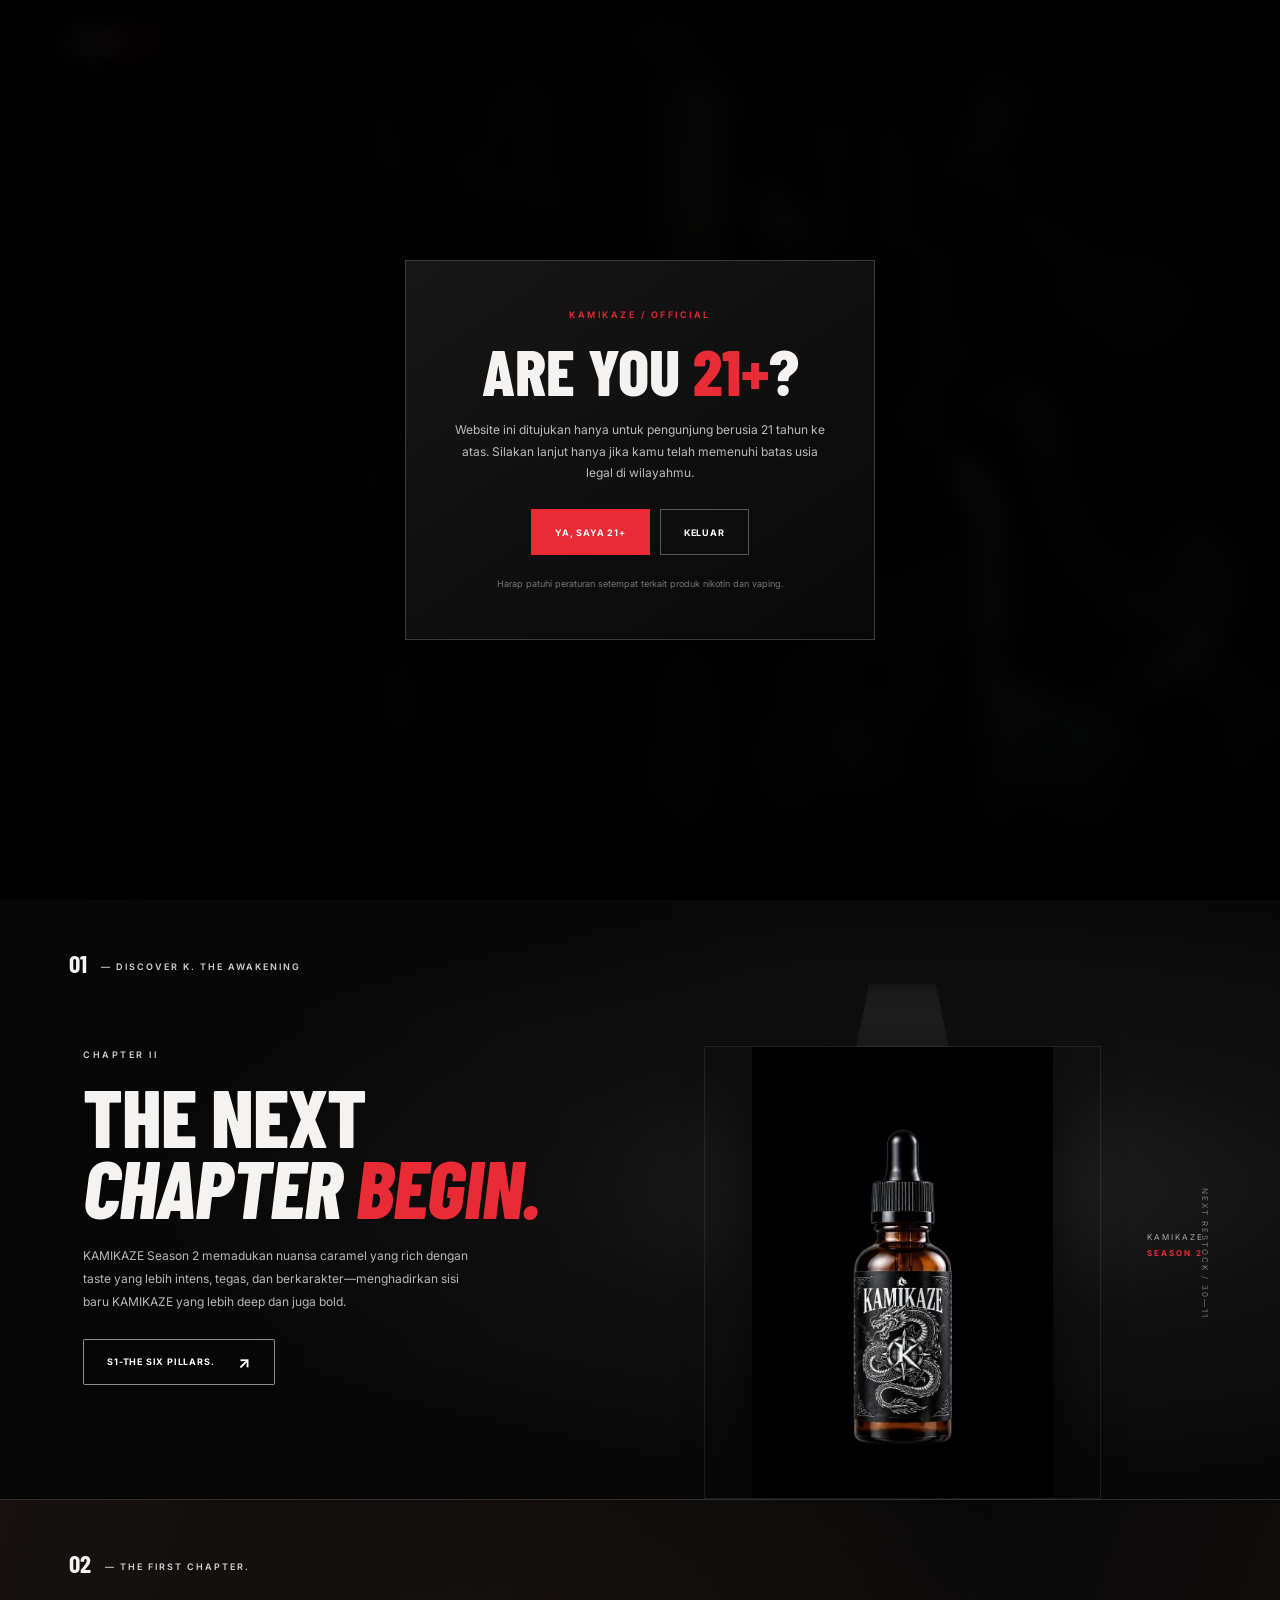
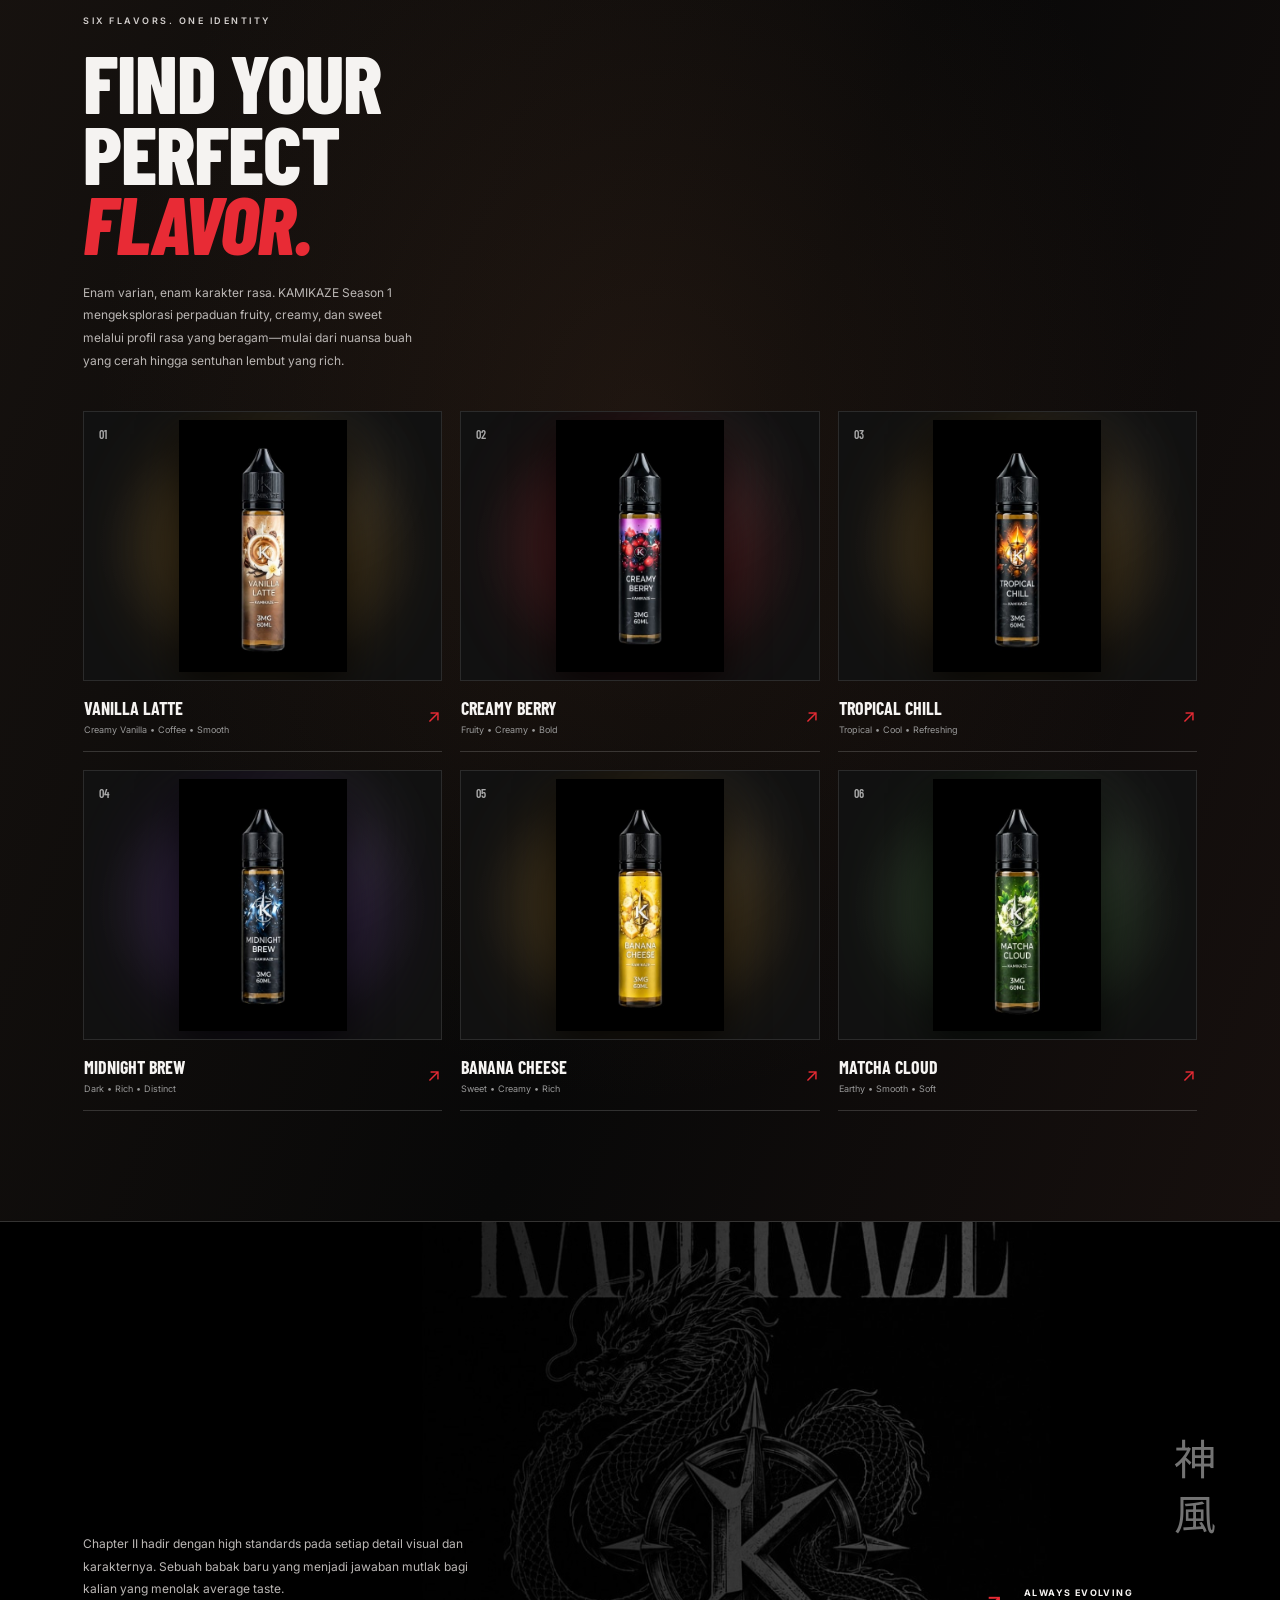
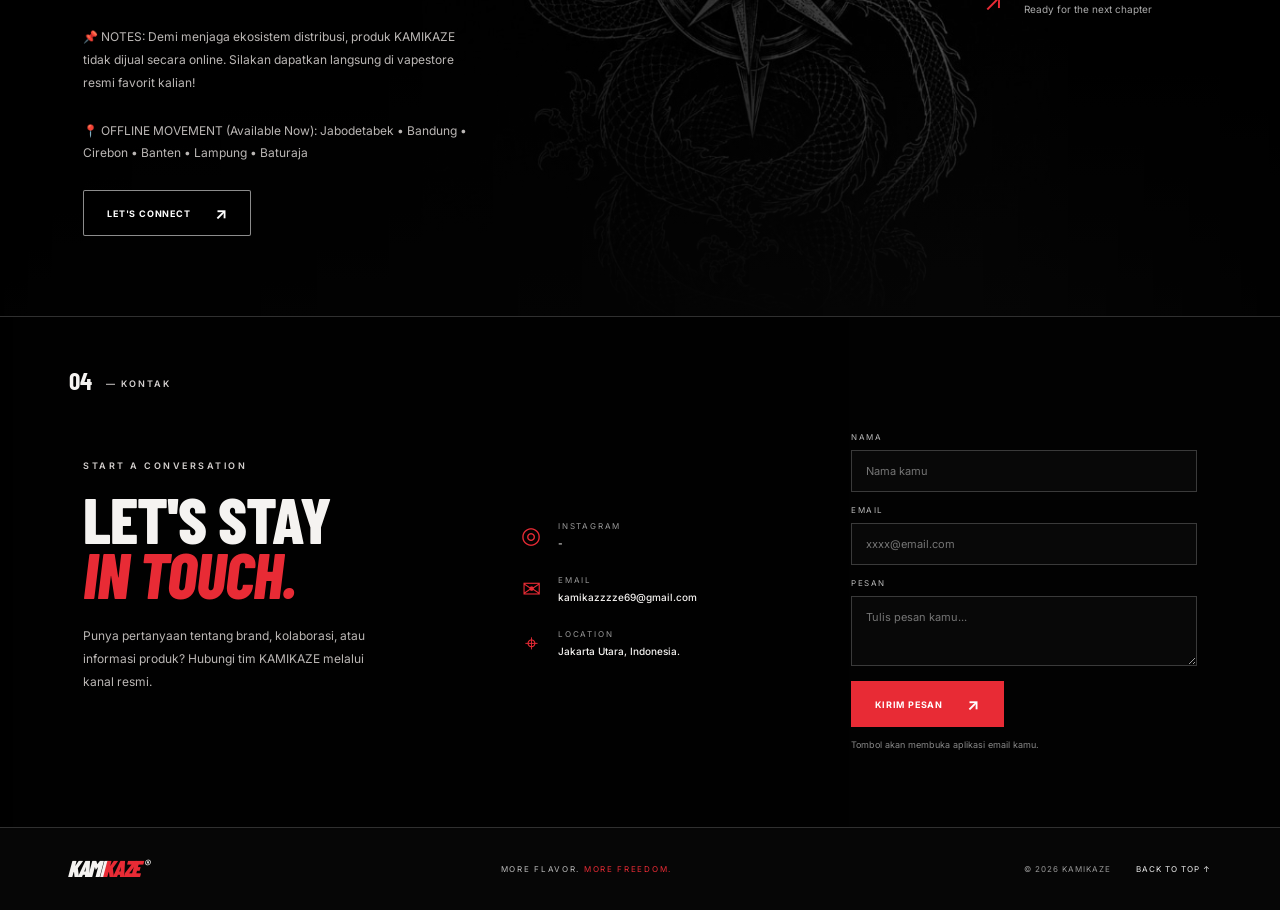
==== index.html @ b9cd924c "Add files via upload" ====
<!DOCTYPE html>
<html lang="id">
<head>
  <meta charset="UTF-8">
  <meta name="viewport" content="width=device-width, initial-scale=1.0">
  <meta name="theme-color" content="#090909">
  <meta name="description" content="KAMIKAZE — More Flavor. More Freedom. Jelajahi identitas, cerita, dan varian rasa Kamikaze.">
  <title>KAMIKAZE — More Flavor. More Freedom.</title>
  <link rel="icon" type="image/png" href="images/favicon.png">
  <link rel="preconnect" href="https://fonts.googleapis.com">
  <link rel="preconnect" href="https://fonts.gstatic.com" crossorigin>
  <link href="https://fonts.googleapis.com/css2?family=Barlow+Condensed:wght@400;500;600;700;800;900&family=Inter:wght@300;400;500;600;700&display=swap" rel="stylesheet">
  <link rel="stylesheet" href="styles.css">
  <script defer src="script.js"></script>
</head>
<body>
  <div class="age-gate" id="ageGate" role="dialog" aria-modal="true" aria-labelledby="ageTitle">
    <div class="age-card">
      <p class="eyebrow">KAMIKAZE / OFFICIAL</p>
      <h2 id="ageTitle">ARE YOU <span>21+</span>?</h2>
      <p>Website ini ditujukan hanya untuk pengunjung berusia 21 tahun ke atas. Silakan lanjut hanya jika kamu telah memenuhi batas usia legal di wilayahmu.</p>
      <div class="age-actions">
        <button class="button button-red" id="confirmAge">YA, SAYA 21+</button>
        <button class="button button-ghost" id="leaveSite">KELUAR</button>
      </div>
      <small>Harap patuhi peraturan setempat terkait produk nikotin dan vaping.</small>
    </div>
  </div>

  <div class="noise" aria-hidden="true"></div>
  <header class="site-header" id="top">
    <a class="wordmark" href="#home" aria-label="Kamikaze home">KAMI<span>KAZE</span><i>®</i></a>
    <button class="menu-toggle" id="menuToggle" aria-label="Buka menu" aria-expanded="false"><span></span><span></span></button>
    <nav class="nav" id="nav">
      <a class="nav-link active" href="#home">Home</a>
      <a class="nav-link" href="#upcoming">Chapter II</a>
      <a class="nav-link" href="#taste">Chapter I</a>
      <a class="nav-link" href="#about">About</a>
      <a class="nav-link" href="#contact">Kontak</a>
    </nav>
    <div class="header-note">LIQUID FOR<br><b>THE BOLD</b></div>
  </header>

  <main>
    <section class="hero section" id="home">
      <div class="hero-image" aria-hidden="true"></div>
      <div class="hero-vignette" aria-hidden="true"></div>
      <div class="hero-content">
        <p class="eyebrow reveal">PREMIUM E-LIQUID <span class="red-dot"></span> KAMIKAZE SEASON 2</p>
        <h1 class="hero-title"><span class="line reveal">TASTE THE</span><span class="line red italic reveal delay-1">REAL FREEDOM.</span></h1>
        <p class="hero-copy reveal delay-2">SWEET NOTES DEEP CHARACTER.<br>Kenali koleksi KAMIKAZE Season 2.</p>
        <a class="button button-outline reveal delay-3" href="#upcoming">EXPLORE THE TASTE <span>↗</span></a>
        <a class="button button-outline reveal delay-3" href="info.html">INFORMATION <span>↗</span></a>
         <a class="button button-outline reveal delay-3" href="arcade.html">ARCADE <span>↗</span></a>
      </div>
      <div class="hero-side reveal"><span>神風</span><small>MORE FLAVOR<br>MORE FREEDOM</small></div>
      <a class="scroll-cue" href="#upcoming"><span></span> SCROLL TO EXPLORE</a>
      <div class="hero-index"><span>01</span> / 05</div>
    </section>

    <section class="upcoming section" id="upcoming">
      <div class="section-bg upcoming-bg" aria-hidden="true"></div>
      <div class="section-number reveal">01 <span>— DISCOVER K. THE AWAKENING</span></div>
      <div class="upcoming-copy">
        <p class="eyebrow reveal">CHAPTER II</p>
        <h2 class="section-title reveal">THE NEXT<br><span class="italic">CHAPTER</span> <span class="red italic">BEGIN.</span></h2>
        <p class="body-copy reveal">KAMIKAZE Season 2 memadukan nuansa caramel yang rich dengan taste yang lebih intens, tegas, dan berkarakter—menghadirkan sisi baru KAMIKAZE yang lebih deep dan juga bold.</p>
        <a class="button button-outline reveal" href="#taste">S1-THE SIX PILLARS. <span>↗</span></a>
      </div>
      <div class="mystery-product reveal" aria-label="Visual teaser produk mendatang">
        <div class="spotlight"></div>
        <img src="images/kamikaze2.jpeg" alt="KAMIKAZE Season 2 — botol dan buku edisi khusus" class="season-two-image">
        <p class="product-caption">KAMIKAZE<br><b>SEASON 2</b></p>
      </div>
      <div class="vertical-note">NEXT RESTOCK / 30—11</div>
    </section>

    <section class="taste section" id="taste">
      <div class="taste-backdrop" aria-hidden="true"></div>
      <div class="section-number reveal">02 <span>— THE FIRST CHAPTER.</span></div>
      <div class="taste-heading">
        <p class="eyebrow reveal">SIX FLAVORS. ONE IDENTITY</p>
        <h2 class="section-title reveal">FIND YOUR<br>PERFECT <span class="red italic">FLAVOR.</span></h2>
        <p class="body-copy reveal">Enam varian, enam karakter rasa. KAMIKAZE Season 1 mengeksplorasi perpaduan fruity, creamy, dan sweet melalui profil rasa yang beragam—mulai dari nuansa buah yang cerah hingga sentuhan lembut yang rich.</p>
      </div>
      <div class="flavor-grid">
        <article class="flavor-card reveal">
          <div class="flavor-art fruit-gold"><img class="flavor-product-image" src="images/vanilla-latte.png" alt="Kamikaze Vanilla Latte 3mg 60ml"><span class="flavor-number">01</span></div>
          <div class="flavor-info"><div><h3>VANILLA LATTE</h3><p>Creamy Vanilla • Coffee • Smooth</p></div><span class="arrow">↗</span></div>
        </article>
        <article class="flavor-card reveal delay-1">
          <div class="flavor-art fruit-red"><img class="flavor-product-image" src="images/creamy-berry.png" alt="Kamikaze Creamy Berry 3mg 60ml"><span class="flavor-number">02</span></div>
          <div class="flavor-info"><div><h3>CREAMY BERRY</h3><p>Fruity • Creamy • Bold</p></div><span class="arrow">↗</span></div>
        </article>
        <article class="flavor-card reveal delay-2">
          <div class="flavor-art fruit-gold"><img class="flavor-product-image" src="images/tropical-chill.png" alt="Kamikaze Tropical Chill 3mg 60ml"><span class="flavor-number">03</span></div>
          <div class="flavor-info"><div><h3>TROPICAL CHILL</h3><p>Tropical • Cool • Refreshing</p></div><span class="arrow">↗</span></div>
        </article>
        <article class="flavor-card reveal">
          <div class="flavor-art fruit-purple"><img class="flavor-product-image" src="images/midnight-brew.png" alt="Kamikaze Midnight Brew 3mg 60ml"><span class="flavor-number">04</span></div>
          <div class="flavor-info"><div><h3>MIDNIGHT BREW</h3><p>Dark • Rich • Distinct</p></div><span class="arrow">↗</span></div>
        </article>
        <article class="flavor-card reveal delay-1">
          <div class="flavor-art fruit-gold"><img class="flavor-product-image" src="images/banana-cheese.png" alt="Kamikaze Banana Cheese 3mg 60ml"><span class="flavor-number">05</span></div>
          <div class="flavor-info"><div><h3>BANANA CHEESE</h3><p>Sweet • Creamy • Rich</p></div><span class="arrow">↗</span></div>
        </article>
        <article class="flavor-card reveal delay-2">
          <div class="flavor-art fruit-green"><img class="flavor-product-image" src="images/matcha-cloud.png" alt="Kamikaze Matcha Cloud 3mg 60ml"><span class="flavor-number">06</span></div>
          <div class="flavor-info"><div><h3>MATCHA CLOUD</h3><p>Earthy • Smooth • Soft</p></div><span class="arrow">↗</span></div>
        </article>
        
      </div>
      <p class="flavor-disclaimer reveal">Koleksi KAMIKAZE Season 1 • 3mg / 60ml</p>
    </section>

    <section class="about section" id="about">
      <div class="about-image" aria-hidden="true"></div>
      <div class="about-shade" aria-hidden="true"></div>
      <div class="section-number reveal">03 <span>— ABOUT KAMIKAZE</span></div>
      <div class="about-content">
        <p class="eyebrow reveal">OUR POINT OF VIEW</p>
        <h2 class="section-title reveal">THE SPIRIT<br>OF <span class="red italic">KAMIKAZE.</span></h2>
        <p class="body-copy reveal"> Chapter II hadir dengan high standards pada setiap detail visual dan karakternya. Sebuah babak baru yang menjadi jawaban mutlak bagi kalian yang menolak average taste.</p>
        <p class="body-copy reveal">📌 NOTES: Demi menjaga ekosistem distribusi, produk KAMIKAZE tidak dijual secara online. Silakan dapatkan langsung di vapestore resmi favorit kalian!</p>
        <p class="body-copy reveal">📍 OFFLINE MOVEMENT (Available Now): Jabodetabek • Bandung • Cirebon • Banten • Lampung • Baturaja</p>
        <a class="button button-outline reveal" href="#contact">LET'S CONNECT <span>↗</span></a>
      </div>
      <div class="values">
        <div class="value reveal"><span class="value-icon">✳</span><div><b>STRONG IDENTITY</b><small>Distinct visual language</small></div></div>
        <div class="value reveal"><span class="value-icon">◈</span><div><b>DETAIL MATTERS</b><small>Built with intention</small></div></div>
        <div class="value reveal"><span class="value-icon">↗</span><div><b>ALWAYS EVOLVING</b><small>Ready for the next chapter</small></div></div>
      </div>
      <span class="about-kanji" aria-hidden="true">神<br>風</span>
    </section>

    <section class="contact section" id="contact">
      <div class="contact-bg" aria-hidden="true"></div>
      <div class="section-number reveal">04 <span>— KONTAK</span></div>
      <div class="contact-intro">
        <p class="eyebrow reveal">START A CONVERSATION</p>
        <h2 class="section-title reveal">LET'S STAY<br><span class="red italic">IN TOUCH.</span></h2>
        <p class="body-copy reveal">Punya pertanyaan tentang brand, kolaborasi, atau informasi produk? Hubungi tim KAMIKAZE melalui kanal resmi.</p>
      </div>
      <div class="contact-details reveal">
        <a href="https://instagram.com/" target="_blank" rel="noreferrer"><span>◎</span><div><small>INSTAGRAM</small><b>-</b></div></a>
        <a href="mailto:kamikazzzze69@gmail.com"><span>✉</span><div><small>EMAIL</small><b>kamikazzzze69@gmail.com</b></div></a>
        <div><span>⌖</span><div><small>LOCATION</small><b>Jakarta Utara, Indonesia.</b></div></div>
      </div>
      <form class="contact-form reveal" id="contactForm">
        <label for="name">NAMA</label><input id="name" name="name" placeholder="Nama kamu" required>
        <label for="email">EMAIL</label><input id="email" name="email" type="email" placeholder="xxxx@email.com" required>
        <label for="message">PESAN</label><textarea id="message" name="message" rows="3" placeholder="Tulis pesan kamu..." required></textarea>
        <button class="button button-red" type="submit">KIRIM PESAN <span>↗</span></button>
        <p class="form-note">Tombol akan membuka aplikasi email kamu.</p>
      </form>
    </section>
  </main>

  <footer class="footer">
    <a class="wordmark" href="#home">KAMI<span>KAZE</span><i>®</i></a>
    <p>MORE FLAVOR. <span>MORE FREEDOM.</span></p>
    <div class="footer-right"><span>© <span id="year"></span> KAMIKAZE</span><a href="#home">BACK TO TOP ↑</a></div>
  </footer>
</body>
</html>
---- styles.css ----
@import url('https://fonts.googleapis.com/css2?family=Noto+Sans+JP:wght@400;700&display=swap');
:root{--bg:#080808;--panel:#111;--white:#f5f3f1;--muted:#a8a5a3;--red:#e82b35;--line:rgba(255,255,255,.16);--display:'Barlow Condensed',Impact,sans-serif;--body:'Inter',Arial,sans-serif}
*{box-sizing:border-box}html{scroll-behavior:smooth;scroll-padding-top:82px}body{margin:0;background:var(--bg);color:var(--white);font-family:var(--body);font-size:14px;overflow-x:hidden}body.locked{overflow:hidden}a{color:inherit;text-decoration:none}button,input,textarea{font:inherit}button,a{-webkit-tap-highlight-color:transparent}::selection{background:var(--red);color:white}.noise{position:fixed;inset:0;pointer-events:none;z-index:8;opacity:.045;background-image:url("data:image/svg+xml,%3Csvg viewBox='0 0 180 180' xmlns='http://www.w3.org/2000/svg'%3E%3Cfilter id='n'%3E%3CfeTurbulence type='fractalNoise' baseFrequency='.95' numOctaves='3' stitchTiles='stitch'/%3E%3C/filter%3E%3Crect width='100%25' height='100%25' filter='url(%23n)' opacity='.6'/%3E%3C/svg%3E")}
.site-header{height:82px;position:fixed;top:0;left:0;right:0;z-index:20;display:flex;align-items:center;justify-content:space-between;padding:0 5.4%;border-bottom:1px solid rgba(255,255,255,.07);background:rgba(5,5,5,.65);backdrop-filter:blur(16px);transition:background .3s}.wordmark{font:900 27px/1 var(--display);letter-spacing:-1.7px;font-style:italic;transform:skew(-8deg);display:inline-block}.wordmark span{color:var(--red)}.wordmark i{font:10px var(--body);vertical-align:top;margin-left:3px}.nav{display:flex;gap:clamp(20px,4vw,55px);align-items:center}.nav-link{font-size:11px;font-weight:600;position:relative;color:#c9c6c5;transition:color .25s}.nav-link:after{content:"";position:absolute;left:0;bottom:-9px;height:1px;width:100%;background:var(--red);transform:scaleX(0);transform-origin:left;transition:transform .3s}.nav-link:hover,.nav-link.active{color:#fff}.nav-link.active:after,.nav-link:hover:after{transform:scaleX(1)}.header-note{font-size:8px;line-height:1.55;letter-spacing:1.5px;color:#a7a3a3;text-align:right}.header-note b{color:#fff;font-weight:500}.menu-toggle{display:none}
.section{position:relative;overflow:hidden;border-bottom:1px solid var(--line)}.hero{min-height:730px;height:100svh;max-height:1000px;display:flex;align-items:center;padding:100px 11.2% 65px}.hero-image,.hero-vignette,.section-bg,.taste-backdrop,.about-image,.about-shade,.contact-bg{position:absolute;inset:0;pointer-events:none}.hero-image{background-image:url('https://images.unsplash.com/photo-1519608487953-e999c86e7455?auto=format&fit=crop&w=2200&q=85');background-size:cover;background-position:center 53%;filter:saturate(.65);transform:scale(1.04);animation:heroDrift 18s ease-in-out infinite alternate}.hero-vignette{background:linear-gradient(90deg,rgba(0,0,0,.94) 0%,rgba(0,0,0,.72) 36%,rgba(0,0,0,.1) 74%,rgba(0,0,0,.7) 100%),linear-gradient(0deg,#080808 0%,transparent 25%,rgba(0,0,0,.25) 100%)}.hero-content{position:relative;z-index:2;max-width:680px;padding-top:20px}.eyebrow{font-size:9px;letter-spacing:2.5px;font-weight:600;color:#d4d0ce;margin:0 0 20px}.red-dot{display:inline-block;width:5px;height:5px;border-radius:50%;background:var(--red);margin:0 8px 1px}.hero-title,.section-title{font-family:var(--display);font-weight:800;line-height:.86;letter-spacing:-1px;margin:0;text-transform:uppercase}.hero-title{font-size:clamp(64px,8.5vw,126px)}.hero-title .line{display:block}.italic{font-style:italic}.red{color:var(--red)}.hero-copy{color:#d0cbca;line-height:1.8;font-size:12px;margin:28px 0 25px;max-width:345px}.button{min-height:46px;display:inline-flex;align-items:center;justify-content:center;gap:24px;padding:0 23px;font-size:9px;letter-spacing:.8px;font-weight:700;border:1px solid transparent;cursor:pointer;transition:background .25s,border .25s,transform .25s;color:#fff}.button:hover{transform:translateY(-3px)}.button span{font-size:16px}.button-outline{border-color:rgba(255,255,255,.55);border-radius:2px;background:rgba(0,0,0,.1)}.button-outline:hover{border-color:var(--red);background:rgba(232,43,53,.12)}.button-red{background:var(--red);color:white}.button-red:hover{background:#ff414a}.button-ghost{border-color:rgba(255,255,255,.3);background:transparent}.hero-side{position:absolute;z-index:2;right:6%;top:33%;display:flex;flex-direction:column;align-items:center;gap:22px;text-align:center}.hero-side span{font-family:'Noto Sans JP',sans-serif;font-size:43px;line-height:1.3;color:rgba(255,255,255,.68);writing-mode:vertical-rl}.hero-side small{font-size:9px;letter-spacing:3px;line-height:2;color:#b9b3b1}.scroll-cue{position:absolute;z-index:2;bottom:34px;left:5.4%;display:flex;align-items:center;gap:12px;font-size:8px;letter-spacing:2px;writing-mode:vertical-rl;color:#b8b3b0}.scroll-cue span{display:block;height:46px;width:1px;background:linear-gradient(var(--red),transparent)}.hero-index{position:absolute;right:5.4%;bottom:35px;font-size:9px;color:#888}.hero-index span{color:#fff;font-weight:700}
.section-number{position:absolute;top:48px;left:5.4%;z-index:3;font-family:var(--display);font-weight:700;font-size:25px}.section-number span{font:600 9px var(--body);letter-spacing:2px;margin-left:9px;color:#d5d1d0;vertical-align:middle}
.upcoming{min-height:600px;display:flex;align-items:center;padding:110px 6.5% 75px}.upcoming-bg{background:radial-gradient(ellipse at 73% 48%,#222 0%,#111 30%,#080808 68%);}.upcoming:after{content:"";position:absolute;inset:0;background:linear-gradient(90deg,rgba(0,0,0,.25),transparent 70%);pointer-events:none}.upcoming-copy{position:relative;z-index:2;max-width:480px;margin-left:0}.section-title{font-size:clamp(48px,6.5vw,82px)}.body-copy{color:#bbb7b5;font-size:12px;line-height:1.9;max-width:390px;margin:24px 0 25px}.mystery-product{position:absolute;right:14%;bottom:0;height:86%;width:31%;display:flex;align-items:flex-end;justify-content:center;z-index:1}.spotlight{position:absolute;bottom:0;width:70%;height:100%;background:linear-gradient(180deg,rgba(255,255,255,.19),transparent 70%);clip-path:polygon(38% 0,62% 0,100% 100%,0 100%);filter:blur(10px)}.bottle{position:relative;background:linear-gradient(90deg,#050505,#202020 22%,#0b0b0b 48%,#292929 68%,#050505);border:1px solid #303030;box-shadow:20px 20px 45px #000;}.bottle-mystery{height:67%;width:34%;min-width:120px;border-radius:22px 22px 18px 18px;z-index:2;transform:rotate(2deg);animation:bottleFloat 5s ease-in-out infinite}.cap{position:absolute;left:15%;right:15%;height:19%;top:-15%;border-radius:9px 9px 3px 3px;background:repeating-linear-gradient(90deg,#050505 0 4px,#242424 5px 7px);border:1px solid #333}.bottle-label{position:absolute;inset:27% 7% 10%;border-top:1px solid #3b3b3b;border-bottom:1px solid #333;display:flex;flex-direction:column;align-items:center;justify-content:center;gap:22px;text-align:center}.bottle-label span{font:italic 800 18px var(--display);color:#bdb9b8}.bottle-label b{font:700 68px var(--display);color:#343434}.bottle-label small{font-size:7px;letter-spacing:2px;color:#aaa}.product-caption{position:absolute;right:-26%;top:46%;font-size:8px;letter-spacing:2px;line-height:2;color:#aaa}.product-caption b{color:var(--red)}.vertical-note{position:absolute;right:5.5%;top:48%;writing-mode:vertical-rl;color:#797575;font-size:8px;letter-spacing:2px}
.taste{padding:115px 6.5% 70px;min-height:710px;background:#0d0c0b}.taste-backdrop{background:radial-gradient(ellipse at 50% 40%,rgba(98,61,39,.24),transparent 60%),linear-gradient(110deg,#17120f,#080808 55%,#17100e)}.taste-heading{position:relative;z-index:2;max-width:460px}.taste-heading .body-copy{max-width:340px}.flavor-grid{position:relative;z-index:2;display:grid;grid-template-columns:repeat(3,minmax(0,1fr));gap:18px;margin-top:38px}.flavor-card{min-width:0}.flavor-art{height:270px;position:relative;display:flex;align-items:center;justify-content:center;overflow:hidden;border:1px solid rgba(255,255,255,.11);background:radial-gradient(ellipse at 50% 50%,rgba(255,255,255,.09),transparent 60%),#111}.flavor-art:before,.flavor-art:after{content:"";position:absolute;border-radius:50%;width:230px;height:230px;filter:blur(38px);opacity:.4}.fruit-red:before{background:#8e131b}.fruit-purple:before{background:#512a82}.fruit-gold:before{background:#8d6215}.flavor-art:after{width:150px;height:150px;background:#fff;opacity:.04;filter:blur(25px);transform:translate(60px,-70px)}.mini-bottle{position:relative;z-index:1;width:70px;height:175px;border-radius:12px 12px 10px 10px;background:linear-gradient(90deg,#030303,#292929 30%,#0a0a0a 65%,#242424 80%,#050505);border:1px solid #333;box-shadow:14px 22px 32px #000;transform:rotate(-4deg);transition:transform .5s cubic-bezier(.2,.8,.2,1)}.flavor-card:hover .mini-bottle{transform:translateY(-10px) rotate(2deg)}.mini-bottle .cap{top:-13%;height:14%;left:18%;right:18%}.mini-label{position:absolute;inset:28% 5% 8%;border-top:1px solid #333;display:flex;align-items:center;justify-content:center;flex-direction:column;gap:18px;text-align:center}.mini-label b{font:italic 800 19px/.8 var(--display)}.mini-label span{font-size:5px;letter-spacing:1px;color:#aaa}.flavor-number{position:absolute;left:15px;top:15px;font:600 12px var(--display);color:#aaa}.flavor-info{display:flex;justify-content:space-between;align-items:center;padding:16px 1px;border-bottom:1px solid var(--line)}.flavor-info h3{font:700 18px var(--display);margin:0 0 5px}.flavor-info p{font-size:9px;color:#999;margin:0}.arrow{font-size:18px;color:var(--red);transition:transform .25s}.flavor-card:hover .arrow{transform:translate(3px,-3px)}.flavor-disclaimer{position:relative;z-index:2;color:#777;font-size:9px;margin-top:20px}
.about{min-height:650px;padding:115px 6.5% 80px;display:flex;align-items:center}.about-image{background-image:url('https://images.unsplash.com/photo-1519681393784-d120267933ba?auto=format&fit=crop&w=2200&q=85');background-size:cover;background-position:center 55%;filter:grayscale(1) brightness(.48)}.about-shade{background:linear-gradient(90deg,rgba(0,0,0,.94),rgba(0,0,0,.68) 42%,rgba(0,0,0,.32) 75%,rgba(0,0,0,.85)),linear-gradient(0deg,#080808,transparent 40%)}.about-content{position:relative;z-index:2;max-width:450px}.about-content .body-copy{max-width:390px}.values{position:absolute;z-index:2;right:10%;top:36%;display:flex;flex-direction:column;gap:27px}.value{display:flex;align-items:center;gap:15px}.value-icon{font-size:25px;color:var(--red);width:32px;text-align:center}.value b,.value small{display:block}.value b{font-size:9px;letter-spacing:1.4px}.value small{font-size:10px;color:#aaa;margin-top:5px}.about-kanji{position:absolute;right:5%;top:30%;font:42px/1.3 'Noto Sans JP',sans-serif;color:rgba(255,255,255,.45)}
.contact{padding:110px 6.5% 75px;min-height:480px;display:grid;grid-template-columns:1.1fr .8fr 1fr;gap:5%;align-items:center}.contact-bg{background:linear-gradient(90deg,rgba(0,0,0,.94),rgba(0,0,0,.75)),url('https://images.unsplash.com/photo-1519608487953-e999c86e7455?auto=format&fit=crop&w=1800&q=80') center 65%/cover;filter:saturate(.6)}.contact-intro,.contact-details,.contact-form{position:relative;z-index:2}.contact-intro .section-title{font-size:clamp(43px,5vw,66px)}.contact-intro .body-copy{max-width:300px}.contact-details{display:flex;flex-direction:column;gap:26px}.contact-details>a,.contact-details>div{display:flex;align-items:center;gap:15px}.contact-details>a>span,.contact-details>div>span{font-size:23px;color:var(--red);width:24px;text-align:center}.contact-details small,.contact-details b{display:block}.contact-details small{font-size:8px;letter-spacing:1.8px;color:#999;margin-bottom:6px}.contact-details b{font-size:10px;font-weight:500}.contact-form{display:flex;flex-direction:column;gap:8px}.contact-form label{font-size:8px;letter-spacing:1.5px;color:#bbb;margin-top:5px}.contact-form input,.contact-form textarea{width:100%;border:1px solid #3a3a3a;background:rgba(10,10,10,.72);color:white;padding:13px 14px;outline:none;font-size:11px;resize:vertical;border-radius:0;transition:border .2s}.contact-form input:focus,.contact-form textarea:focus{border-color:var(--red)}.contact-form .button{align-self:flex-start;margin-top:7px}.form-note{font-size:9px;line-height:1.5;color:#888;margin:3px 0 0}
.footer{min-height:82px;padding:20px 5.4%;display:flex;align-items:center;justify-content:space-between;gap:20px;background:#060606}.footer .wordmark{font-size:23px}.footer>p{font-size:8px;letter-spacing:1.7px;color:#bbb}.footer>p span{color:var(--red)}.footer-right{display:flex;align-items:center;gap:25px;font-size:8px;letter-spacing:1px;color:#999}.footer-right a{color:#eee;transition:color .2s}.footer-right a:hover{color:var(--red)}
.reveal{opacity:0;transform:translateY(26px);transition:opacity .85s cubic-bezier(.2,.7,.2,1),transform .85s cubic-bezier(.2,.7,.2,1)}.reveal.is-visible{opacity:1;transform:translateY(0)}.delay-1{transition-delay:.12s}.delay-2{transition-delay:.22s}.delay-3{transition-delay:.32s}
.age-gate{position:fixed;inset:0;z-index:100;display:grid;place-items:center;background:rgba(0,0,0,.92);backdrop-filter:blur(14px);padding:20px}.age-gate.hidden{display:none}.age-card{width:min(100%,470px);border:1px solid #3a3a3a;background:linear-gradient(145deg,#171717,#080808);padding:clamp(25px,5vw,48px);text-align:center;box-shadow:0 30px 100px #000}.age-card .eyebrow{color:var(--red)}.age-card h2{font:800 clamp(42px,8vw,65px)/.95 var(--display);margin:0 0 18px}.age-card h2 span{color:var(--red)}.age-card p:not(.eyebrow){font-size:12px;line-height:1.8;color:#bbb}.age-actions{display:flex;gap:10px;justify-content:center;margin:25px 0 18px;flex-wrap:wrap}.age-card small{font-size:9px;line-height:1.6;color:#777}
@keyframes heroDrift{from{transform:scale(1.04) translateX(0)}to{transform:scale(1.1) translateX(-1.5%)}}@keyframes bottleFloat{0%,100%{transform:rotate(2deg) translateY(0)}50%{transform:rotate(-1deg) translateY(-12px)}}
@media(min-width:1400px){.hero{padding-left:14%;}.hero-content{max-width:760px}.upcoming,.taste,.about,.contact{padding-left:10%;padding-right:10%}}
@media(max-width:900px){.header-note{display:none}.site-header{padding:0 5%}.hero{padding-left:8%;padding-right:8%}.hero-side{right:4%}.upcoming{padding-left:7%;padding-right:7%}.mystery-product{right:12%;width:33%}.product-caption{right:-33%}.taste,.about,.contact{padding-left:7%;padding-right:7%}.values{right:7%;top:39%}.about-kanji{right:3%}.contact{grid-template-columns:1fr 1fr;gap:32px}.contact-form{grid-column:1/-1;max-width:560px;width:100%;display:grid;grid-template-columns:1fr 1fr;gap:9px 14px}.contact-form label{margin-top:3px}.contact-form label:nth-of-type(3),.contact-form textarea,.contact-form .button,.form-note{grid-column:1/-1}.contact-form textarea{min-height:80px}}
@media(max-width:620px){html{scroll-padding-top:68px}.site-header{height:68px}.wordmark{font-size:24px}.menu-toggle{display:flex;flex-direction:column;gap:6px;position:absolute;right:5%;top:24px;background:transparent;border:0;padding:4px;z-index:3}.menu-toggle span{height:1px;width:24px;background:#fff;transition:transform .25s}.menu-toggle[aria-expanded="true"] span:first-child{transform:translateY(3.5px) rotate(45deg)}.menu-toggle[aria-expanded="true"] span:last-child{transform:translateY(-3.5px) rotate(-45deg)}.nav{position:absolute;left:0;right:0;top:68px;background:rgba(5,5,5,.97);border-bottom:1px solid var(--line);padding:22px 7% 28px;display:flex;flex-direction:column;align-items:flex-start;gap:24px;transform:translateY(-12px);opacity:0;pointer-events:none;transition:.25s}.nav.open{transform:translateY(0);opacity:1;pointer-events:auto}.nav-link{font-size:13px}.hero{min-height:720px;height:100svh;padding:100px 7% 80px;align-items:center}.hero-image{background-position:60% center}.hero-vignette{background:linear-gradient(90deg,rgba(0,0,0,.9),rgba(0,0,0,.57) 65%,rgba(0,0,0,.45)),linear-gradient(0deg,#080808,transparent 35%)}.hero-title{font-size:clamp(60px,14vw,91px);letter-spacing:-.5px}.hero-copy{font-size:11px;max-width:300px}.hero-side{right:5%;top:22%;opacity:.7}.hero-side span{font-size:28px}.hero-side small{font-size:7px;letter-spacing:2px}.scroll-cue{left:5%;bottom:25px;font-size:7px}.hero-index{right:5%;bottom:25px}.section-number{top:28px;left:6%;font-size:22px}.section-number span{font-size:8px;letter-spacing:1.3px}.upcoming{min-height:720px;align-items:flex-start;padding:105px 7% 55px}.upcoming-copy{max-width:100%;margin-top:10px}.section-title{font-size:clamp(48px,12vw,70px)}.upcoming .body-copy{max-width:330px}.mystery-product{height:42%;width:48%;right:18%;bottom:0}.bottle-mystery{height:69%;width:42%;min-width:95px}.bottle-label span{font-size:15px}.bottle-label b{font-size:50px}.product-caption{right:-45%;top:48%;font-size:7px}.vertical-note{right:4%;top:auto;bottom:100px;font-size:7px}.taste{padding:100px 6% 50px}.taste-heading{max-width:100%}.taste-heading .body-copy{max-width:340px}.flavor-grid{grid-template-columns:1fr;gap:22px;margin-top:28px}.flavor-art{height:240px}.mini-bottle{height:158px;width:64px}.flavor-info{padding:12px 1px}.flavor-info h3{font-size:17px}.about{min-height:800px;padding:105px 7% 55px;align-items:flex-start}.about-image{background-position:55% center}.about-content{max-width:100%;margin-top:10px}.about-content .body-copy{max-width:100%}.values{left:7%;right:auto;top:auto;bottom:65px;gap:19px}.about-kanji{top:auto;bottom:170px;right:7%;font-size:34px}.contact{padding:100px 7% 50px;grid-template-columns:1fr;gap:30px}.contact-intro .section-title{font-size:58px}.contact-intro .body-copy{max-width:340px}.contact-details{gap:20px}.contact-form{grid-column:auto;display:flex;max-width:none}.contact-form label{margin-top:5px}.contact-form textarea{min-height:90px}.footer{padding:22px 6%;flex-wrap:wrap;gap:18px}.footer>p{order:3;width:100%;margin:0}.footer-right{margin-left:auto;gap:13px;font-size:7px}.footer .wordmark{font-size:21px}}
@media(prefers-reduced-motion:reduce){*,*::before,*::after{scroll-behavior:auto!important;animation-duration:.01ms!important;animation-iteration-count:1!important;transition-duration:.01ms!important}.reveal{opacity:1;transform:none}}

/* KAMIKAZE Season 2: authentic product imagery */
.hero-image{background-image:linear-gradient(90deg,rgba(0,0,0,.22),rgba(0,0,0,.08)),url('images/kamikaze-season-2.jpg');background-position:center 48%;}
.about-image{background-image:url('images/kamikaze-season-2.jpg');background-position:center 48%;}
.season-two-image{position:relative;z-index:2;width:100%;height:88%;object-fit:contain;filter:drop-shadow(0 24px 30px rgba(0,0,0,.7));animation:bottleFloat 5s ease-in-out infinite;border:1px solid rgba(255,255,255,.08);}
.mystery-product .spotlight{opacity:.35;}
.flavor-art{background-image:radial-gradient(ellipse at 50% 50%,rgba(255,255,255,.08),transparent 66%);}
.flavor-product-image{position:relative;z-index:1;height:94%;width:90%;object-fit:contain;filter:drop-shadow(0 14px 20px rgba(0,0,0,.75));transition:transform .45s cubic-bezier(.2,.8,.2,1);}
.flavor-card:hover .flavor-product-image{transform:translateY(-7px) scale(1.025);}
.fruit-green:before{background:#3c6a36;}
@media(max-width:620px){.season-two-image{height:84%;width:100%;object-fit:contain}.flavor-product-image{height:94%;width:88%;}}

/* KAMIKAZE Season 2: authentic product imagery */
.hero-image{background-image:linear-gradient(90deg,rgba(0,0,0,.22),rgba(0,0,0,.08)),url('images/kamikaze-season-2.jpg');background-position:center 48%;}
.about-image{background-image:url('images/kamikaze-season-2.jpg');background-position:center 48%;}
.season-two-image{position:relative;z-index:2;width:100%;height:88%;object-fit:contain;filter:drop-shadow(0 24px 30px rgba(0,0,0,.7));animation:bottleFloat 5s ease-in-out infinite;border:1px solid rgba(255,255,255,.08);}
.mystery-product .spotlight{opacity:.35;}
.flavor-art{background-image:radial-gradient(ellipse at 50% 50%,rgba(255,255,255,.08),transparent 66%);}
.flavor-product-image{position:relative;z-index:1;height:94%;width:90%;object-fit:contain;filter:drop-shadow(0 14px 20px rgba(0,0,0,.75));transition:transform .45s cubic-bezier(.2,.8,.2,1);}
.flavor-card:hover .flavor-product-image{transform:translateY(-7px) scale(1.025);}
.fruit-green:before{background:#3c6a36;}
@media(max-width:620px){.season-two-image{height:84%;width:100%;object-fit:contain}.flavor-product-image{height:94%;width:88%;}}

/* KAMIKAZE Season 2: authentic product imagery */
.hero-image{background-image:linear-gradient(90deg,rgba(0,0,0,.22),rgba(0,0,0,.08)),url('images/kamikaze-season-2.jpg');background-position:center 48%;}
.about-image{background-image:url('images/kamikaze.jpg');background-position:center 48%;}
.season-two-image{position:relative;z-index:2;width:100%;height:88%;object-fit:contain;filter:drop-shadow(0 24px 30px rgba(0,0,0,.7));animation:bottleFloat 5s ease-in-out infinite;border:1px solid rgba(255,255,255,.08);}
.mystery-product .spotlight{opacity:.35;}
.flavor-art{background-image:radial-gradient(ellipse at 50% 50%,rgba(255,255,255,.08),transparent 66%);}
.flavor-product-image{position:relative;z-index:1;height:94%;width:90%;object-fit:contain;filter:drop-shadow(0 14px 20px rgba(0,0,0,.75));transition:transform .45s cubic-bezier(.2,.8,.2,1);}
.flavor-card:hover .flavor-product-image{transform:translateY(-7px) scale(1.025);}
.fruit-green:before{background:#3c6a36;}
@media(max-width:620px){.season-two-image{height:84%;width:100%;object-fit:contain}.flavor-product-image{height:94%;width:88%;}}
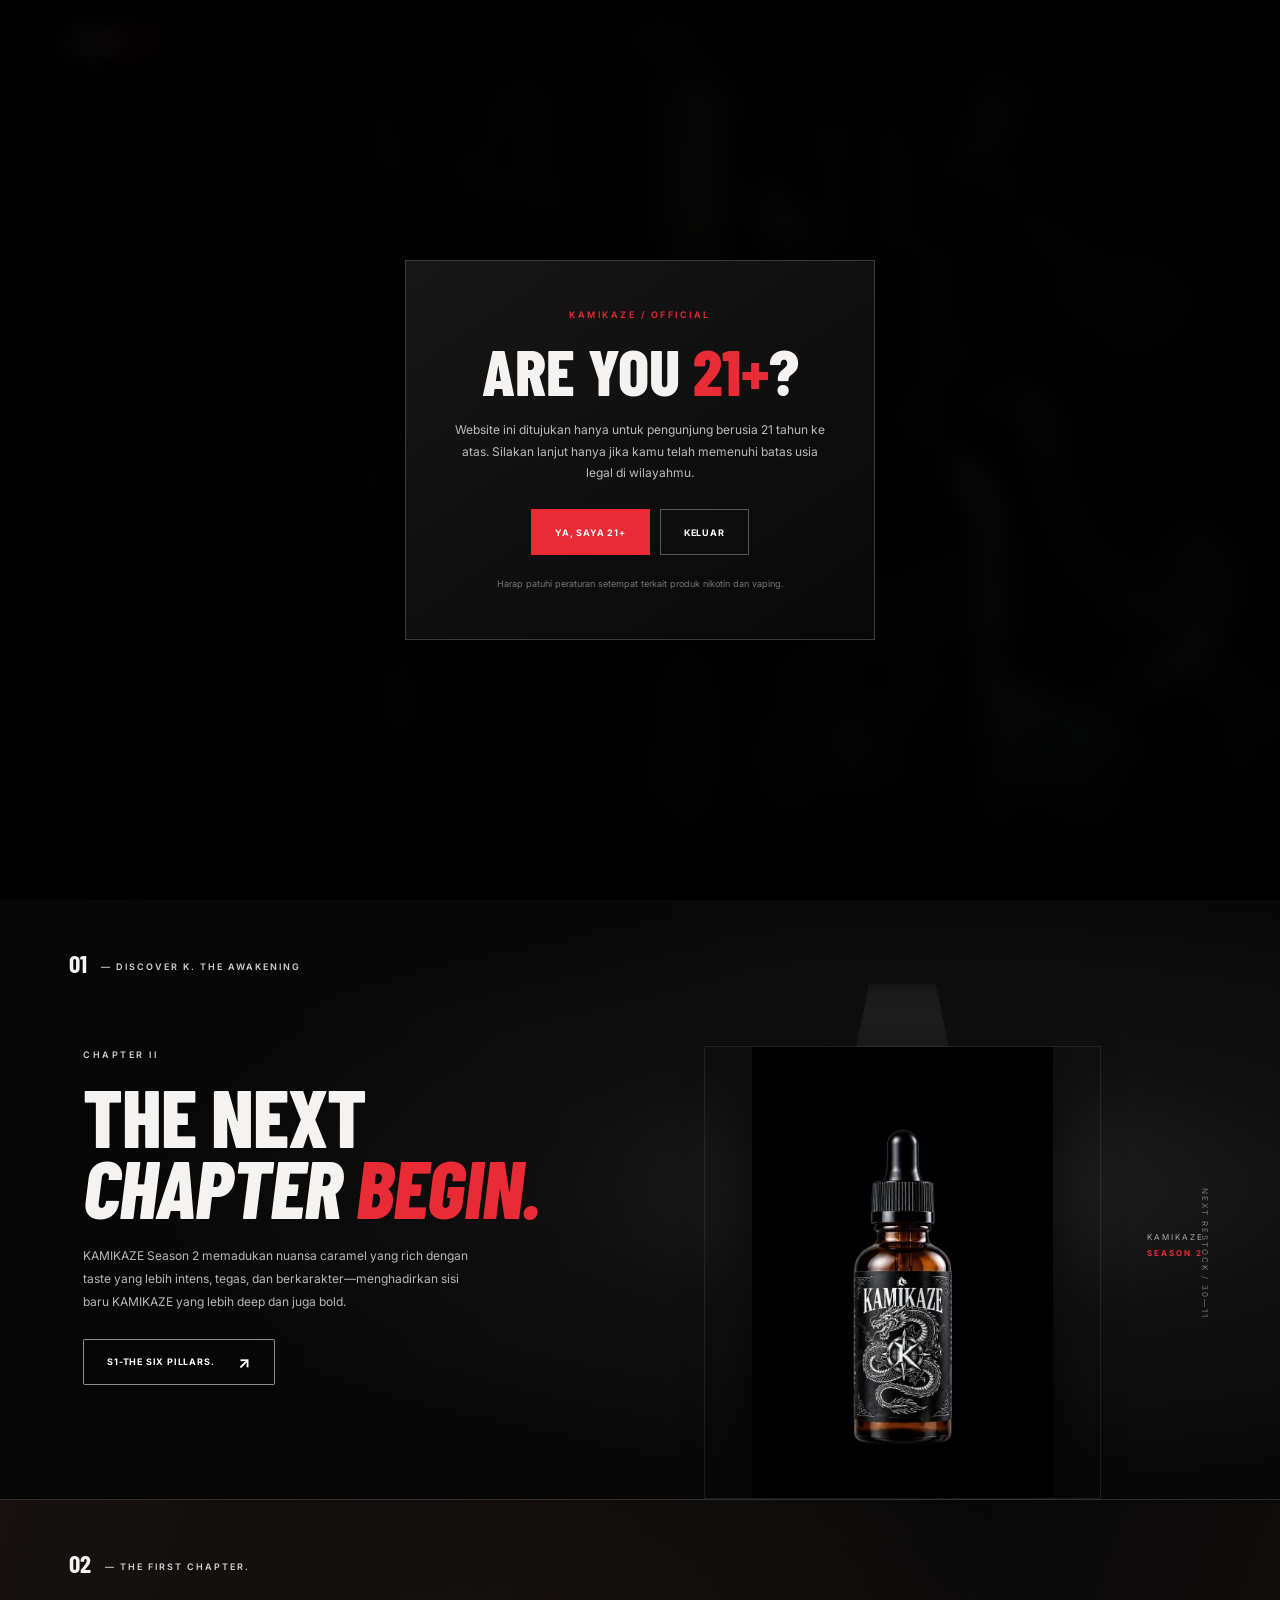
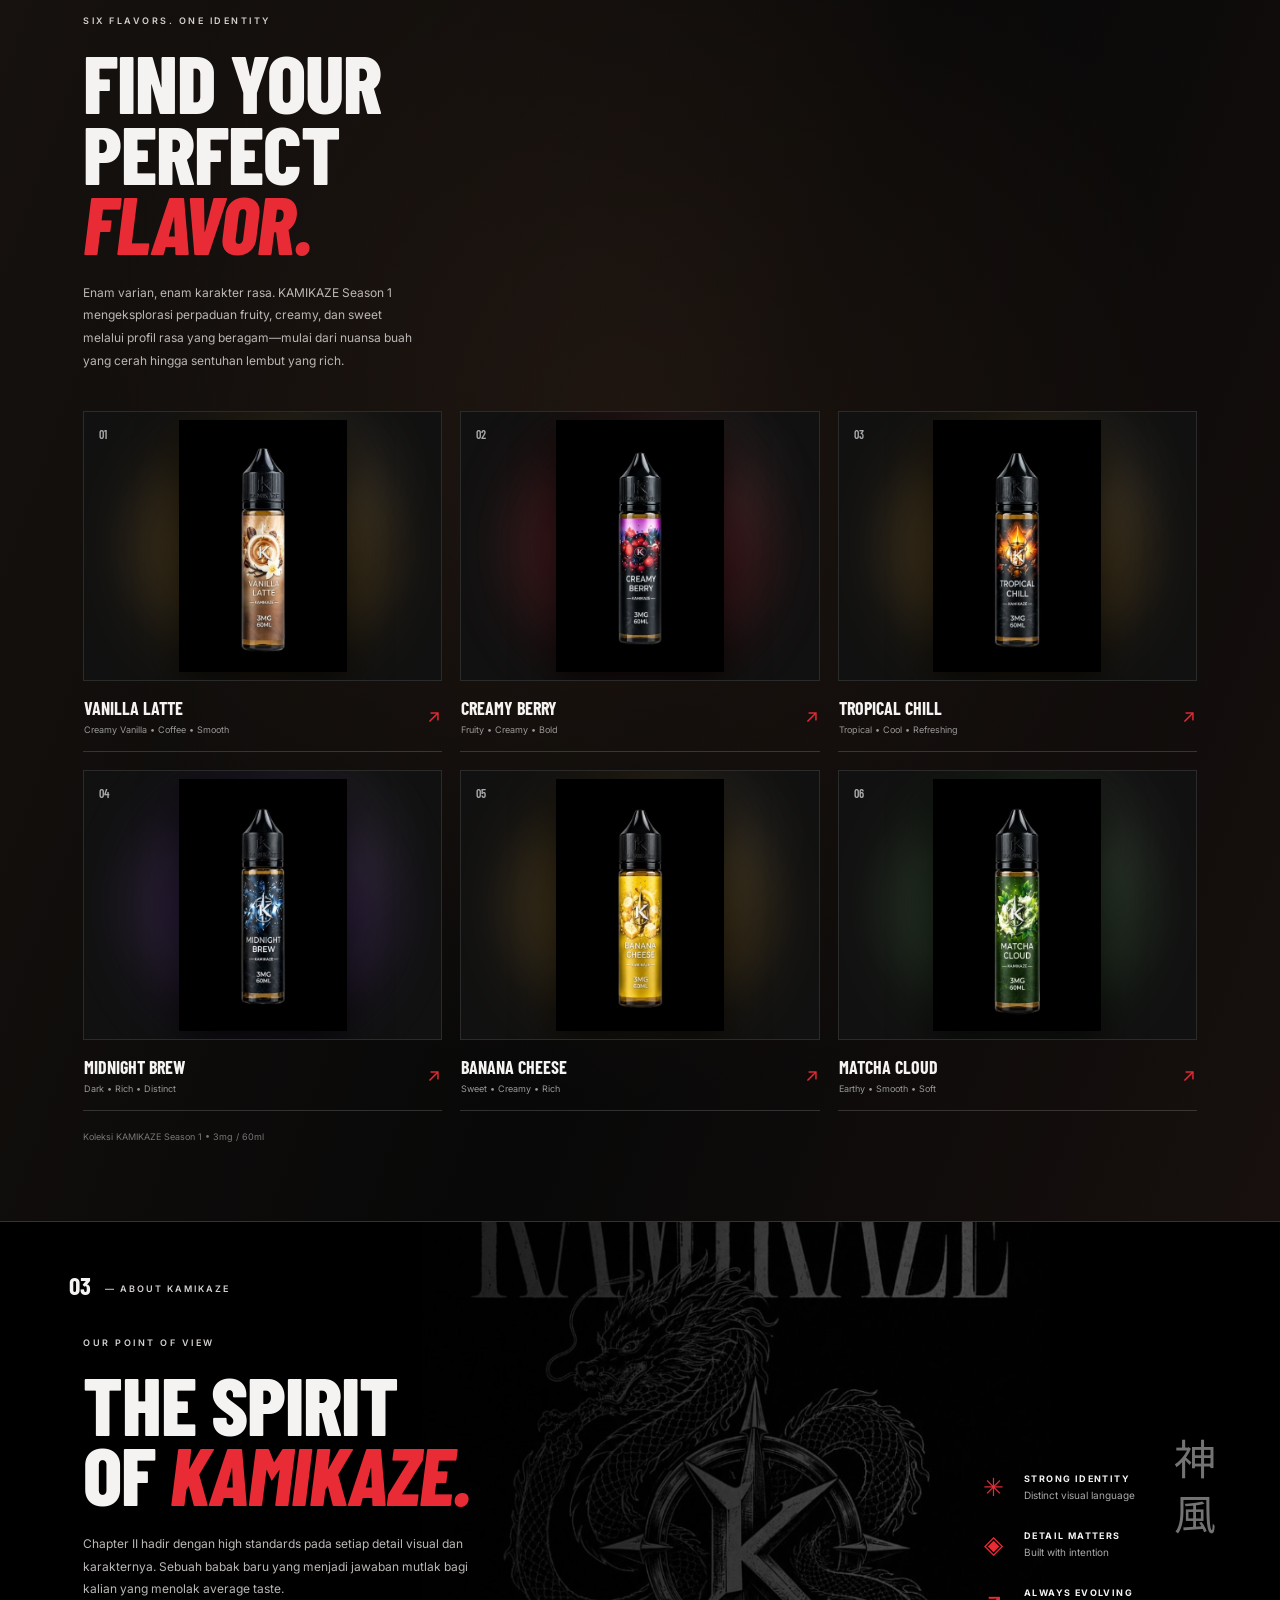
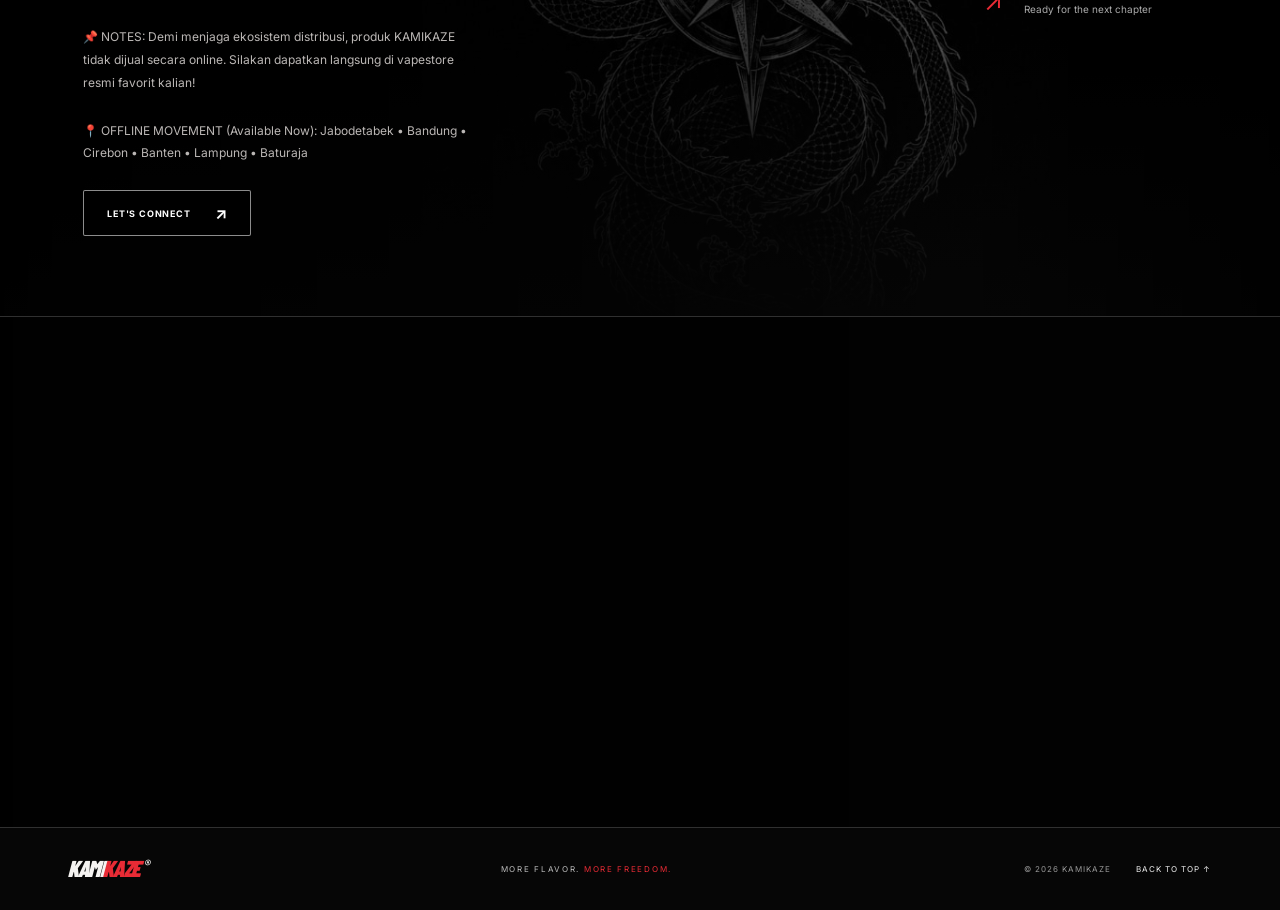
==== commit f9cd009e: "Update index.html" ====
--- a/index.html
+++ b/index.html
@@ -144,7 +144,7 @@
       <div class="contact-details reveal">
         <a href="https://instagram.com/" target="_blank" rel="noreferrer"><span>◎</span><div><small>INSTAGRAM</small><b>-</b></div></a>
         <a href="mailto:kamikazzzze69@gmail.com"><span>✉</span><div><small>EMAIL</small><b>kamikazzzze69@gmail.com</b></div></a>
-        <div><span>⌖</span><div><small>LOCATION</small><b>Jakarta Utara, Indonesia.</b></div></div>
+        <div><span>⌖</span><div><small>LOCATION</small><b>Jakarta, Indonesia.</b></div></div>
       </div>
       <form class="contact-form reveal" id="contactForm">
         <label for="name">NAMA</label><input id="name" name="name" placeholder="Nama kamu" required>
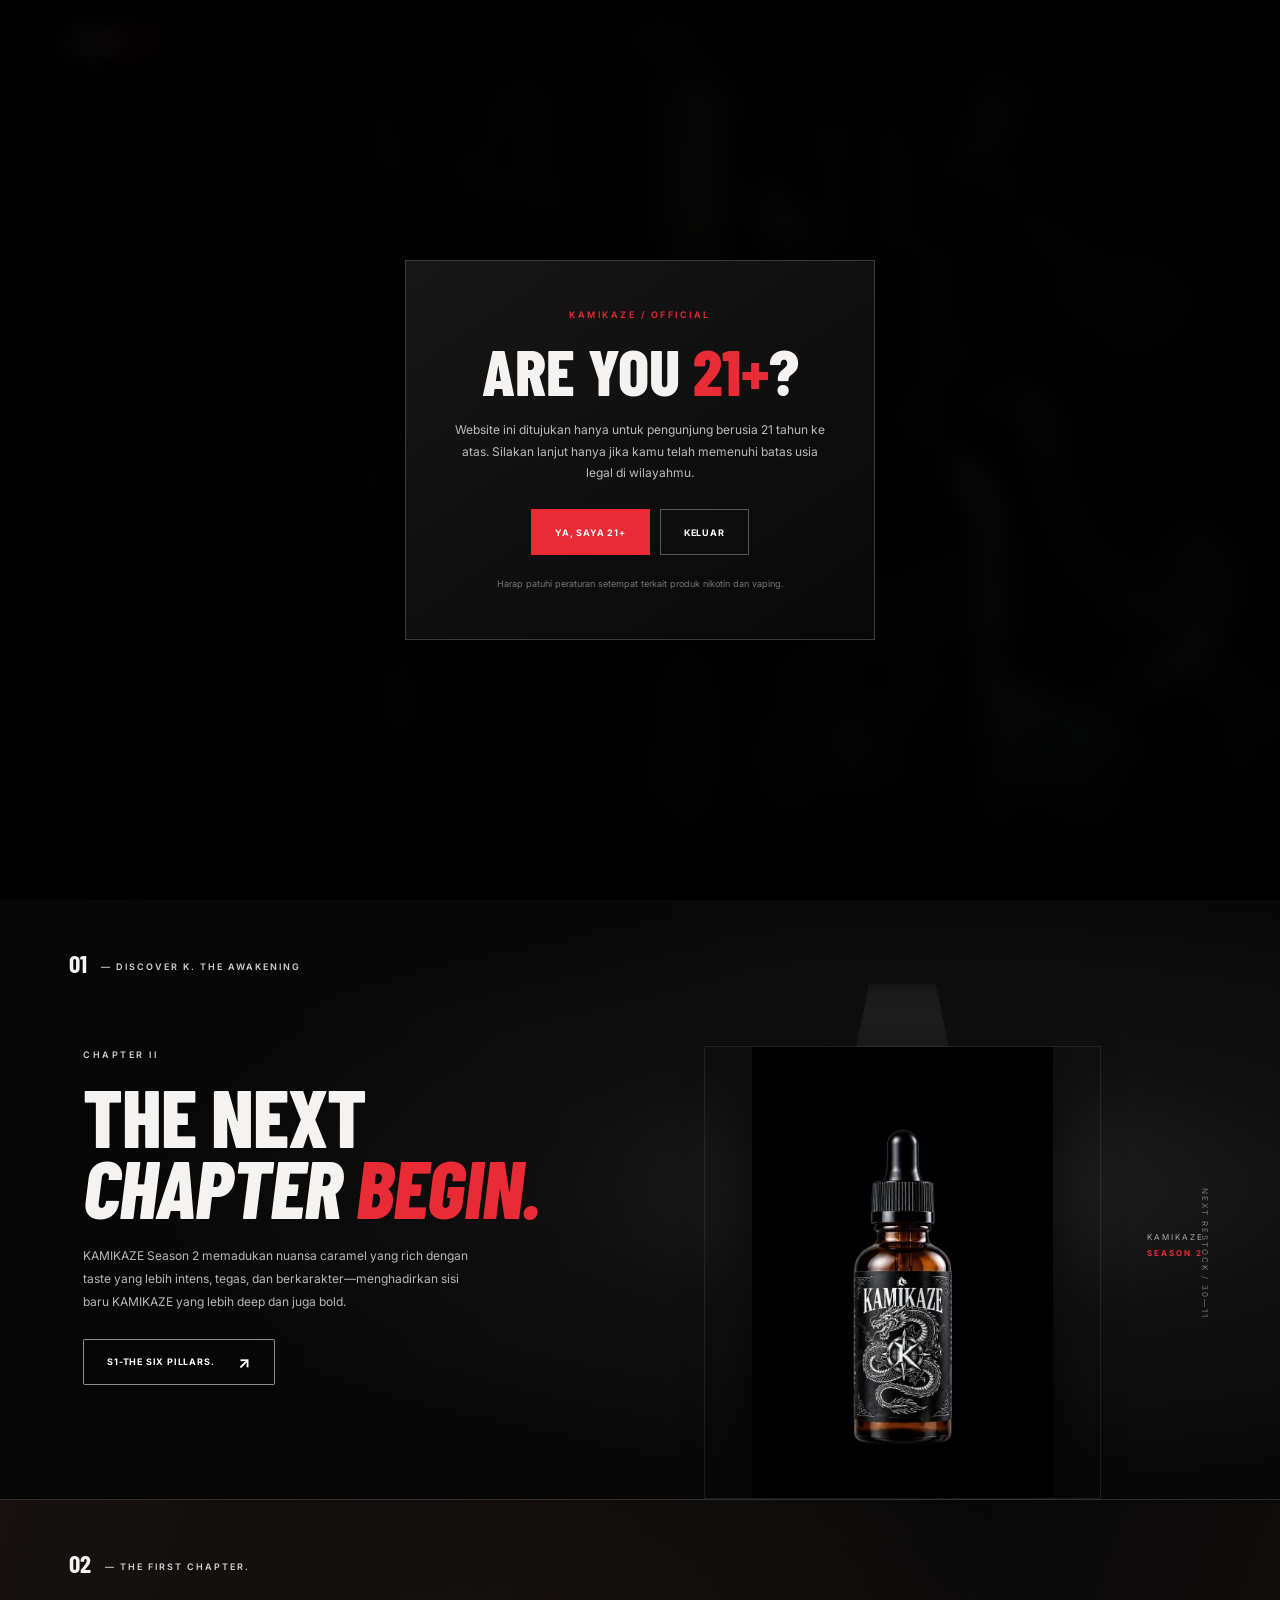
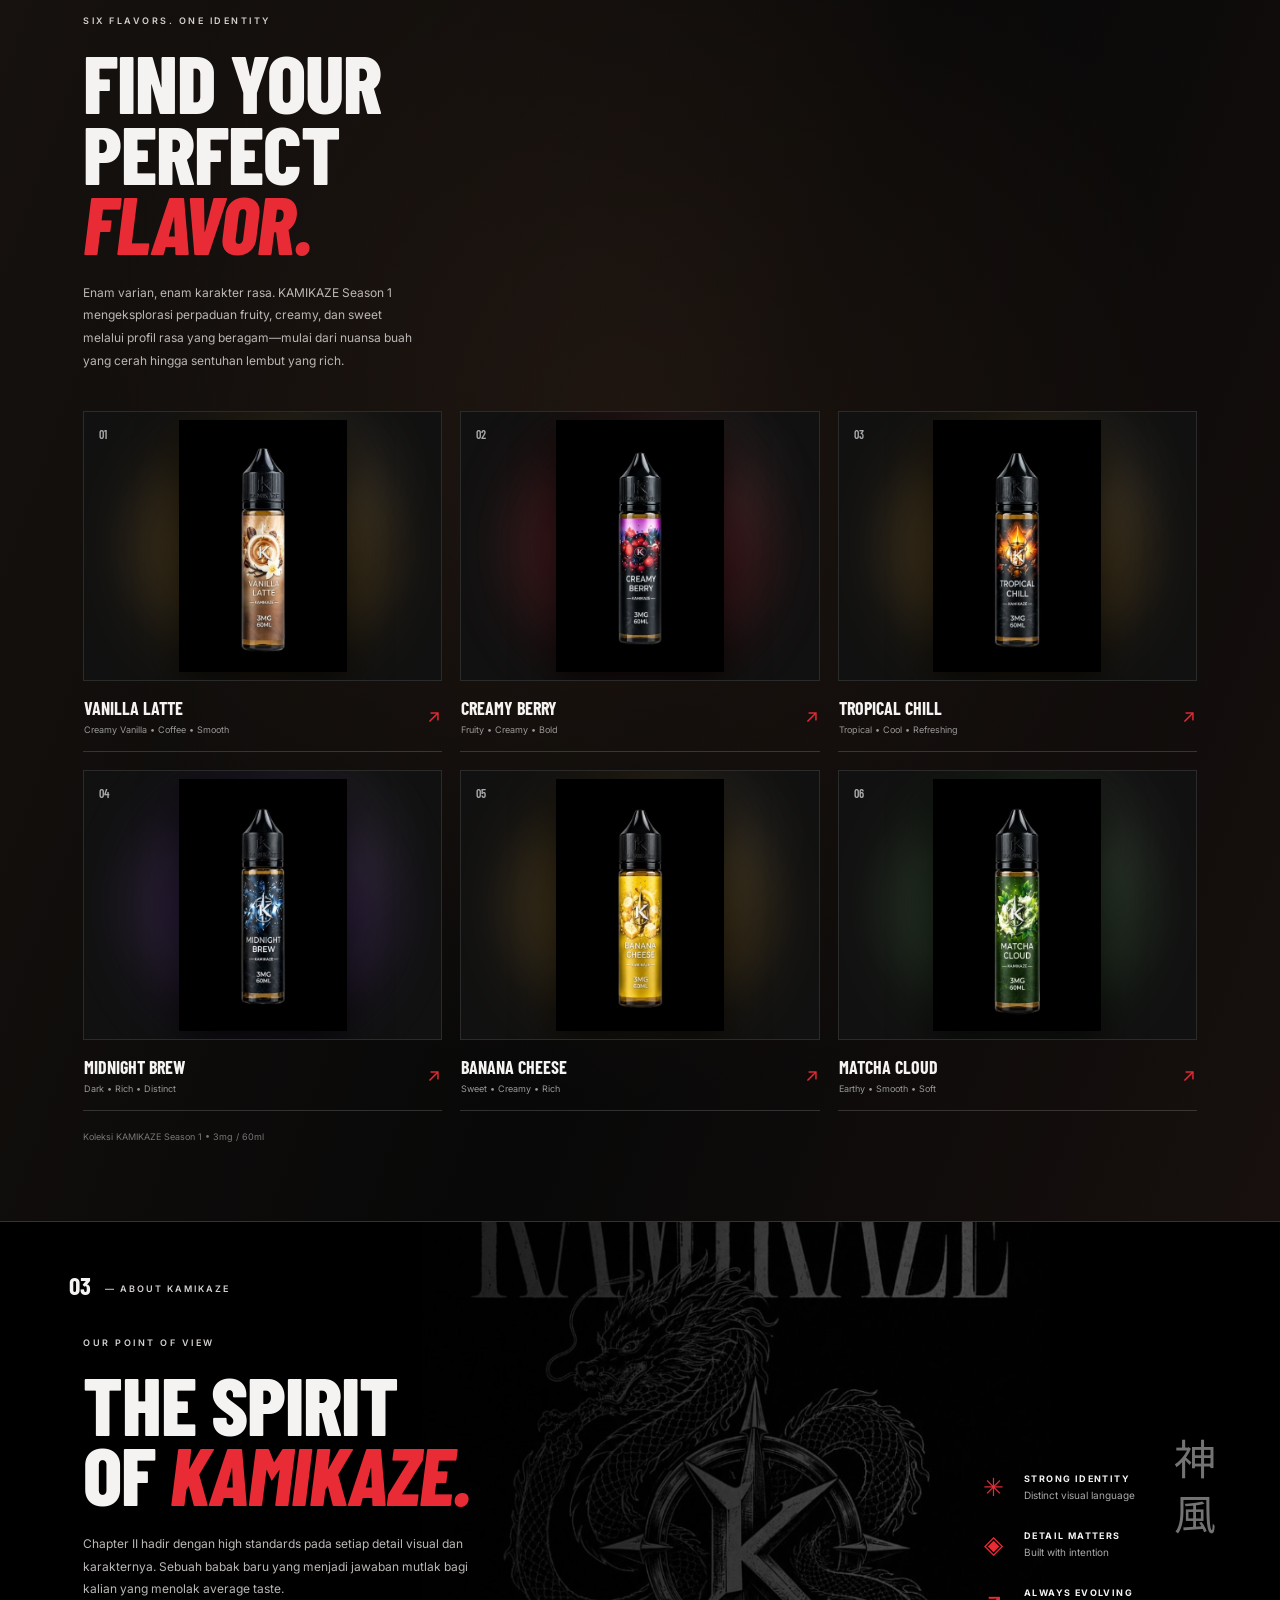
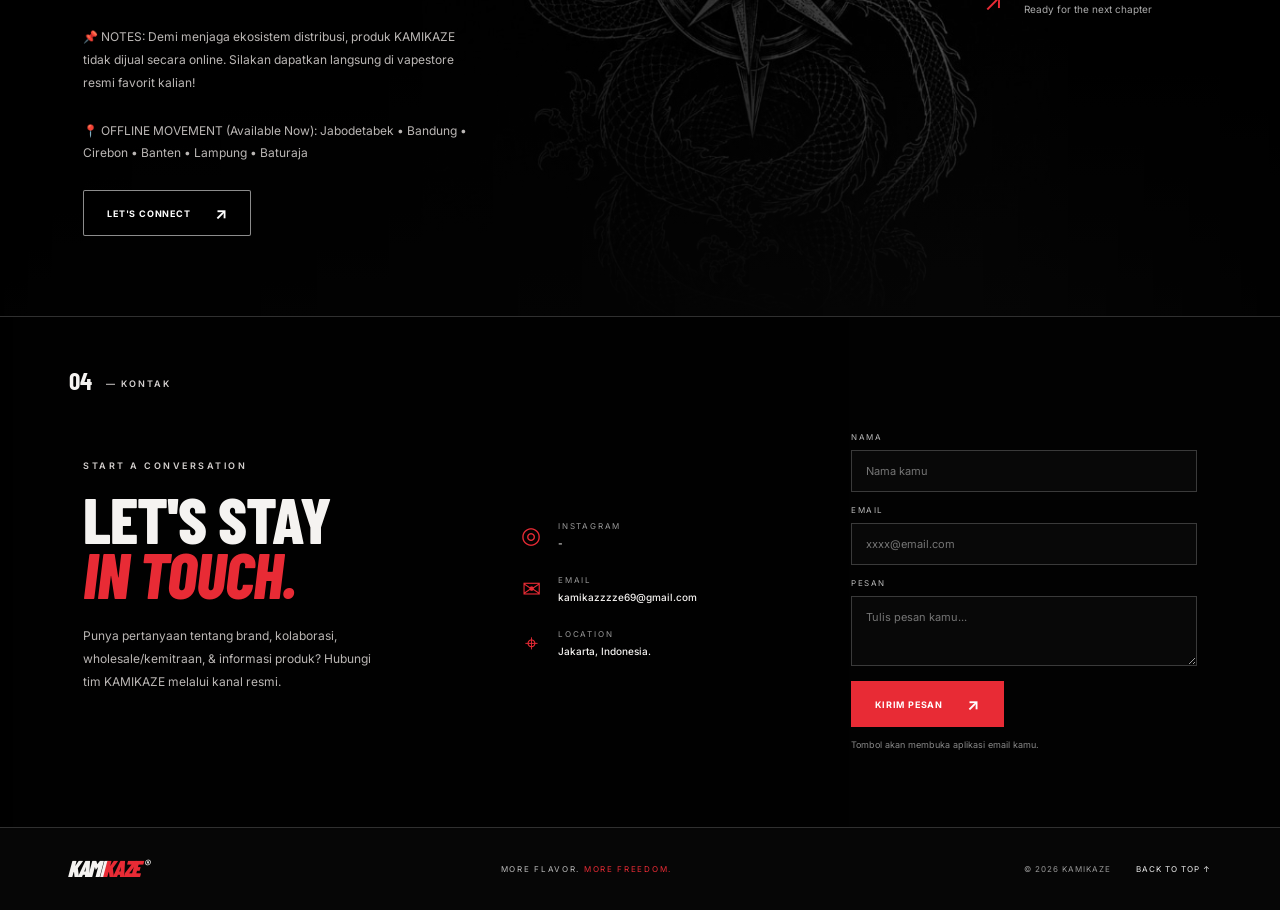
==== commit 25058086: "Update index.html" ====
--- a/index.html
+++ b/index.html
@@ -139,7 +139,7 @@
       <div class="contact-intro">
         <p class="eyebrow reveal">START A CONVERSATION</p>
         <h2 class="section-title reveal">LET'S STAY<br><span class="red italic">IN TOUCH.</span></h2>
-        <p class="body-copy reveal">Punya pertanyaan tentang brand, kolaborasi, atau informasi produk? Hubungi tim KAMIKAZE melalui kanal resmi.</p>
+        <p class="body-copy reveal">Punya pertanyaan tentang brand, kolaborasi, wholesale/kemitraan, & informasi produk? Hubungi tim KAMIKAZE melalui kanal resmi.</p>
       </div>
       <div class="contact-details reveal">
         <a href="https://instagram.com/" target="_blank" rel="noreferrer"><span>◎</span><div><small>INSTAGRAM</small><b>-</b></div></a>
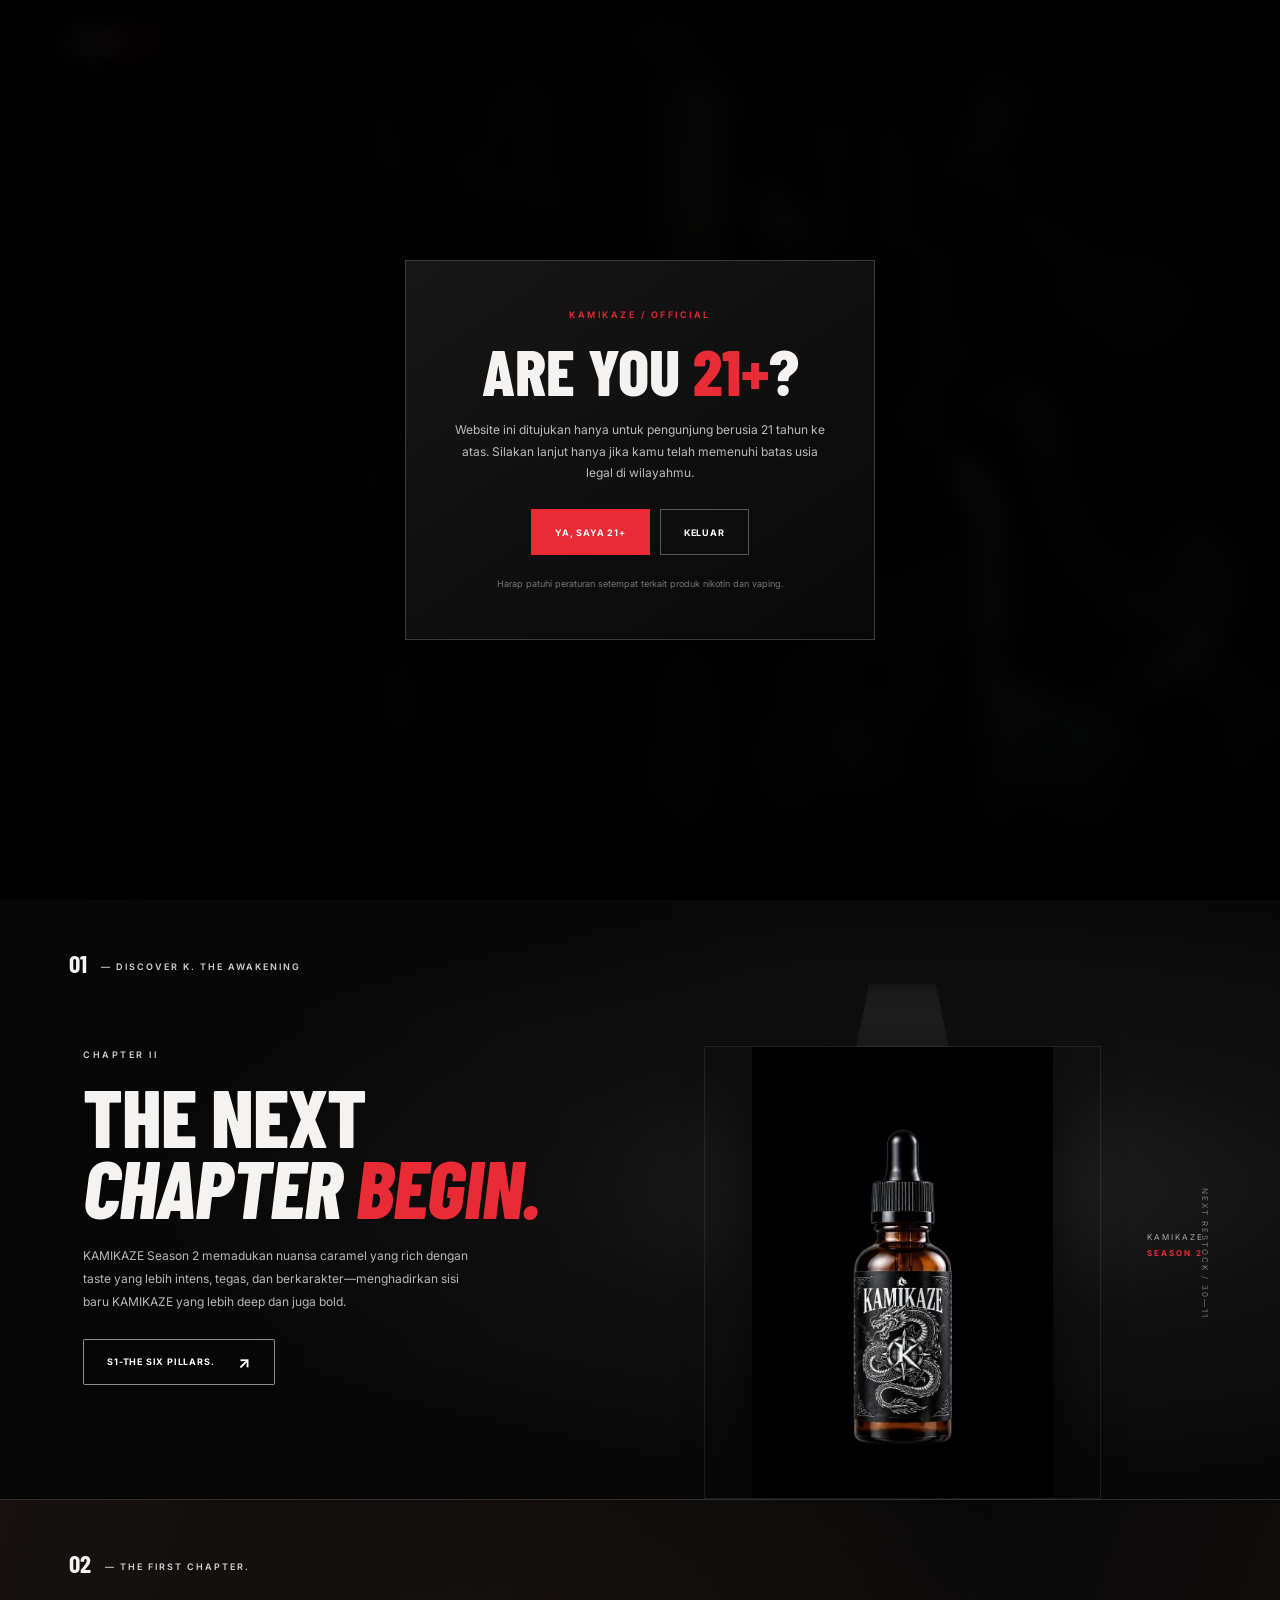
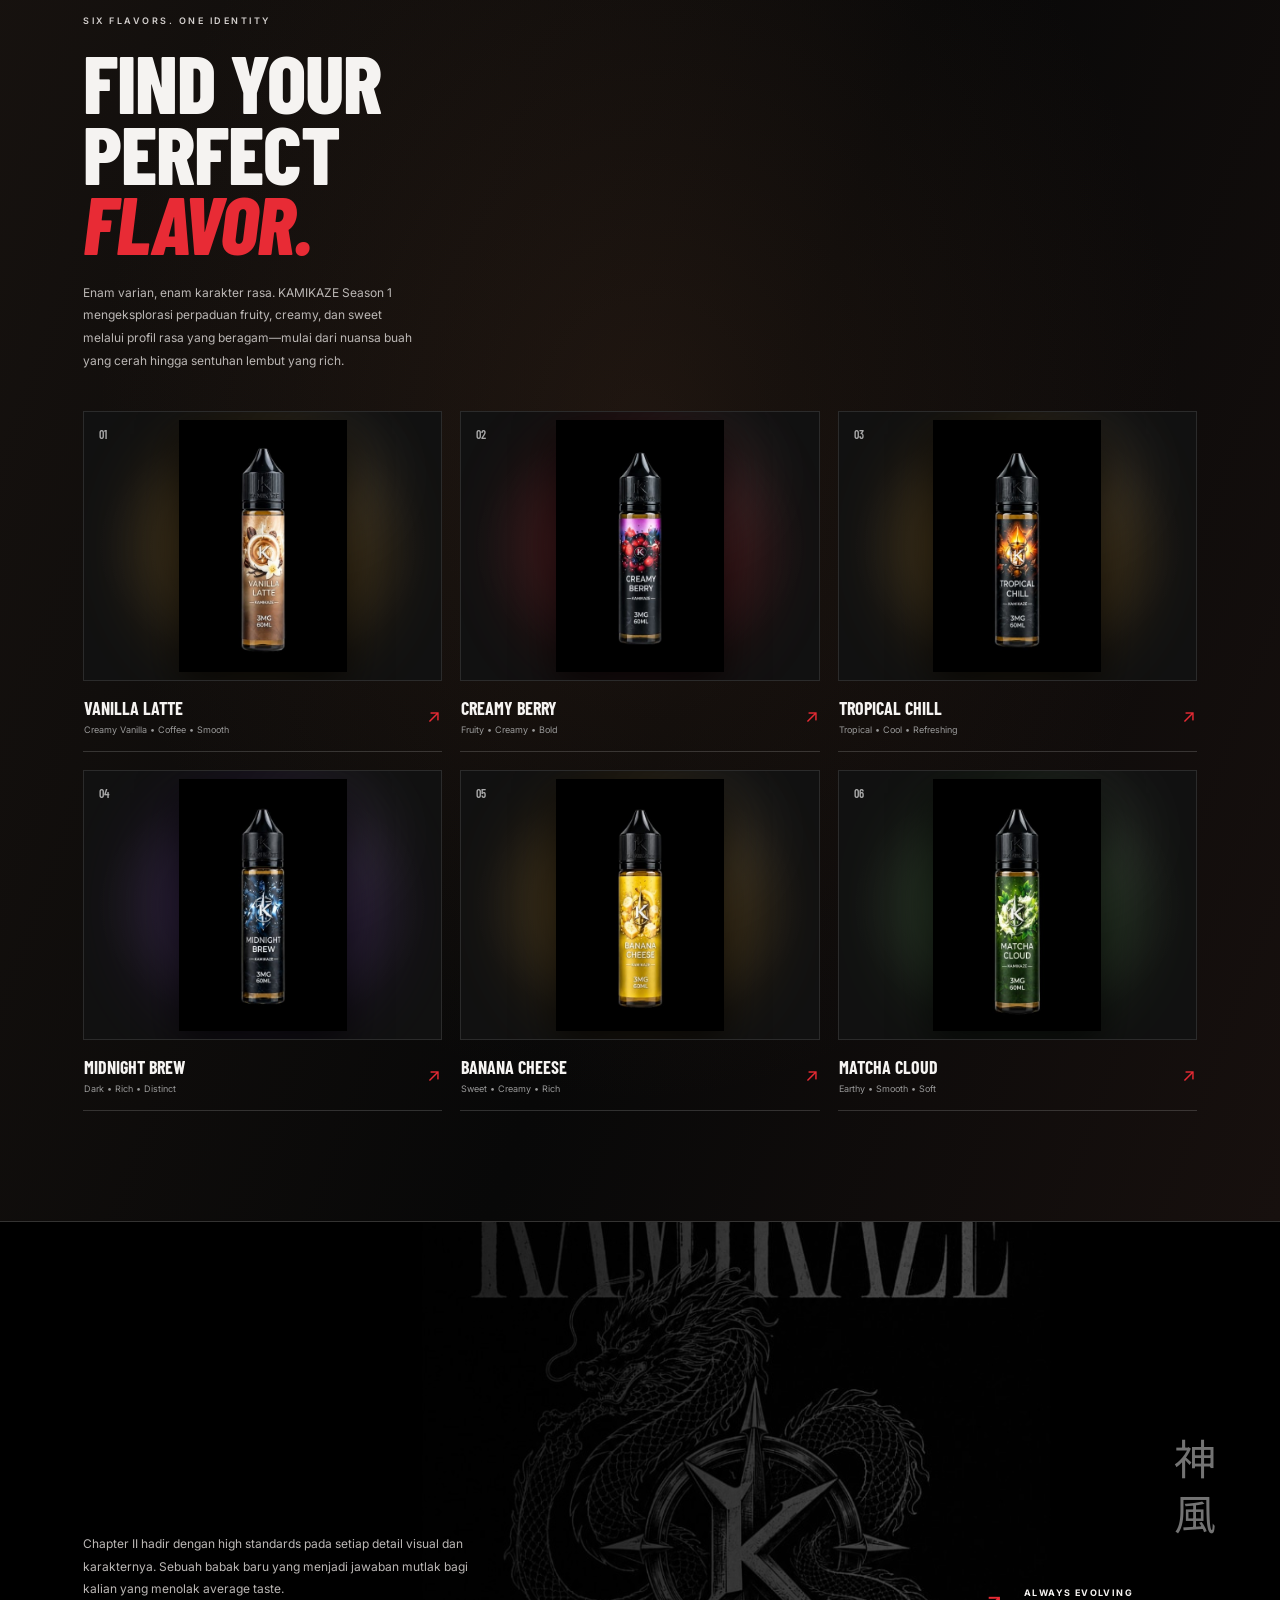
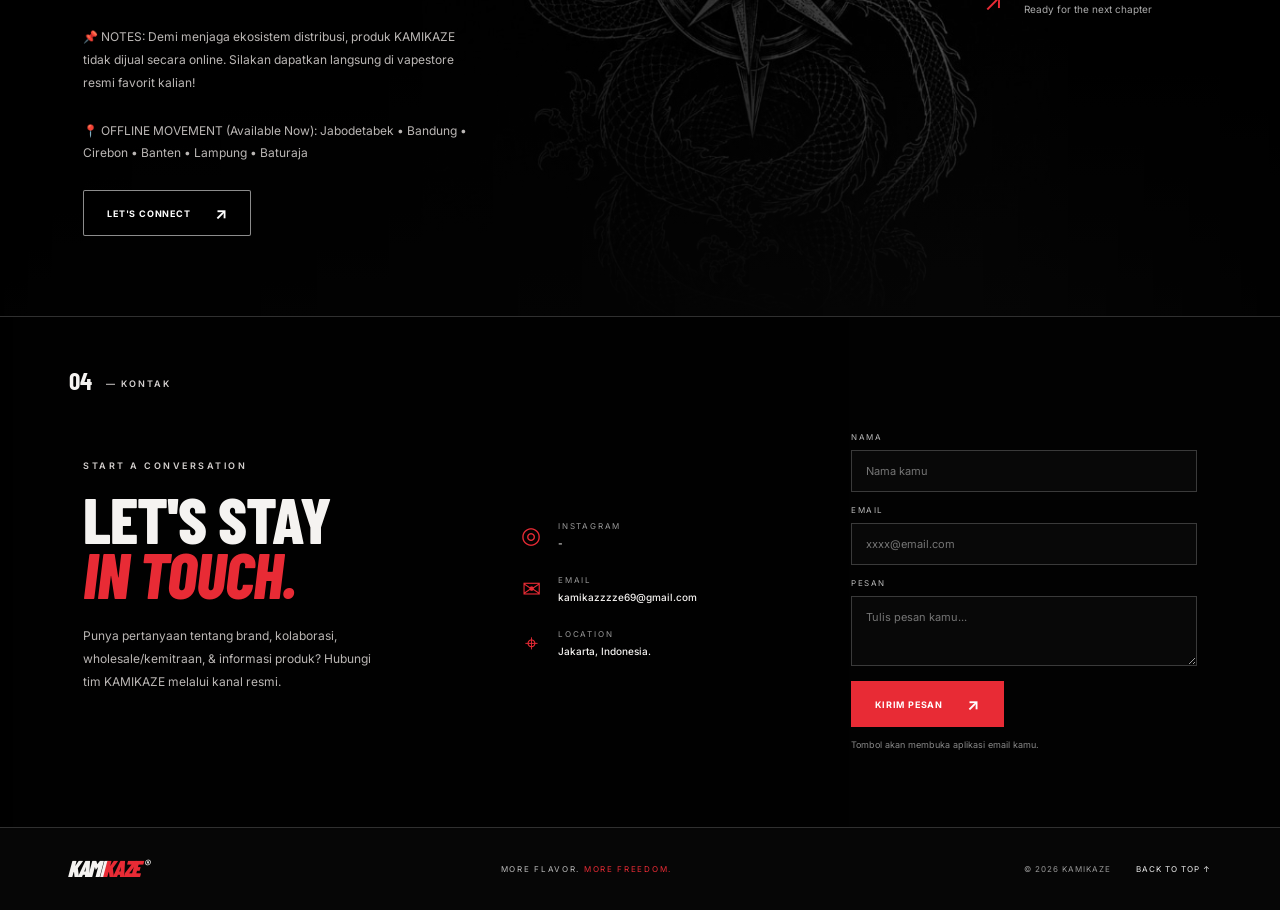
==== commit 64cf5dfd: "Update index.html" ====
--- a/index.html
+++ b/index.html
@@ -46,7 +46,7 @@
       <div class="hero-image" aria-hidden="true"></div>
       <div class="hero-vignette" aria-hidden="true"></div>
       <div class="hero-content">
-        <p class="eyebrow reveal">PREMIUM E-LIQUID <span class="red-dot"></span> KAMIKAZE SEASON 2</p>
+        <p class="eyebrow reveal">PREMIUM E-LIQUID <span class="red-dot"></span> KAMIKAZE</p>
         <h1 class="hero-title"><span class="line reveal">TASTE THE</span><span class="line red italic reveal delay-1">REAL FREEDOM.</span></h1>
         <p class="hero-copy reveal delay-2">SWEET NOTES DEEP CHARACTER.<br>Kenali koleksi KAMIKAZE Season 2.</p>
         <a class="button button-outline reveal delay-3" href="#upcoming">EXPLORE THE TASTE <span>↗</span></a>
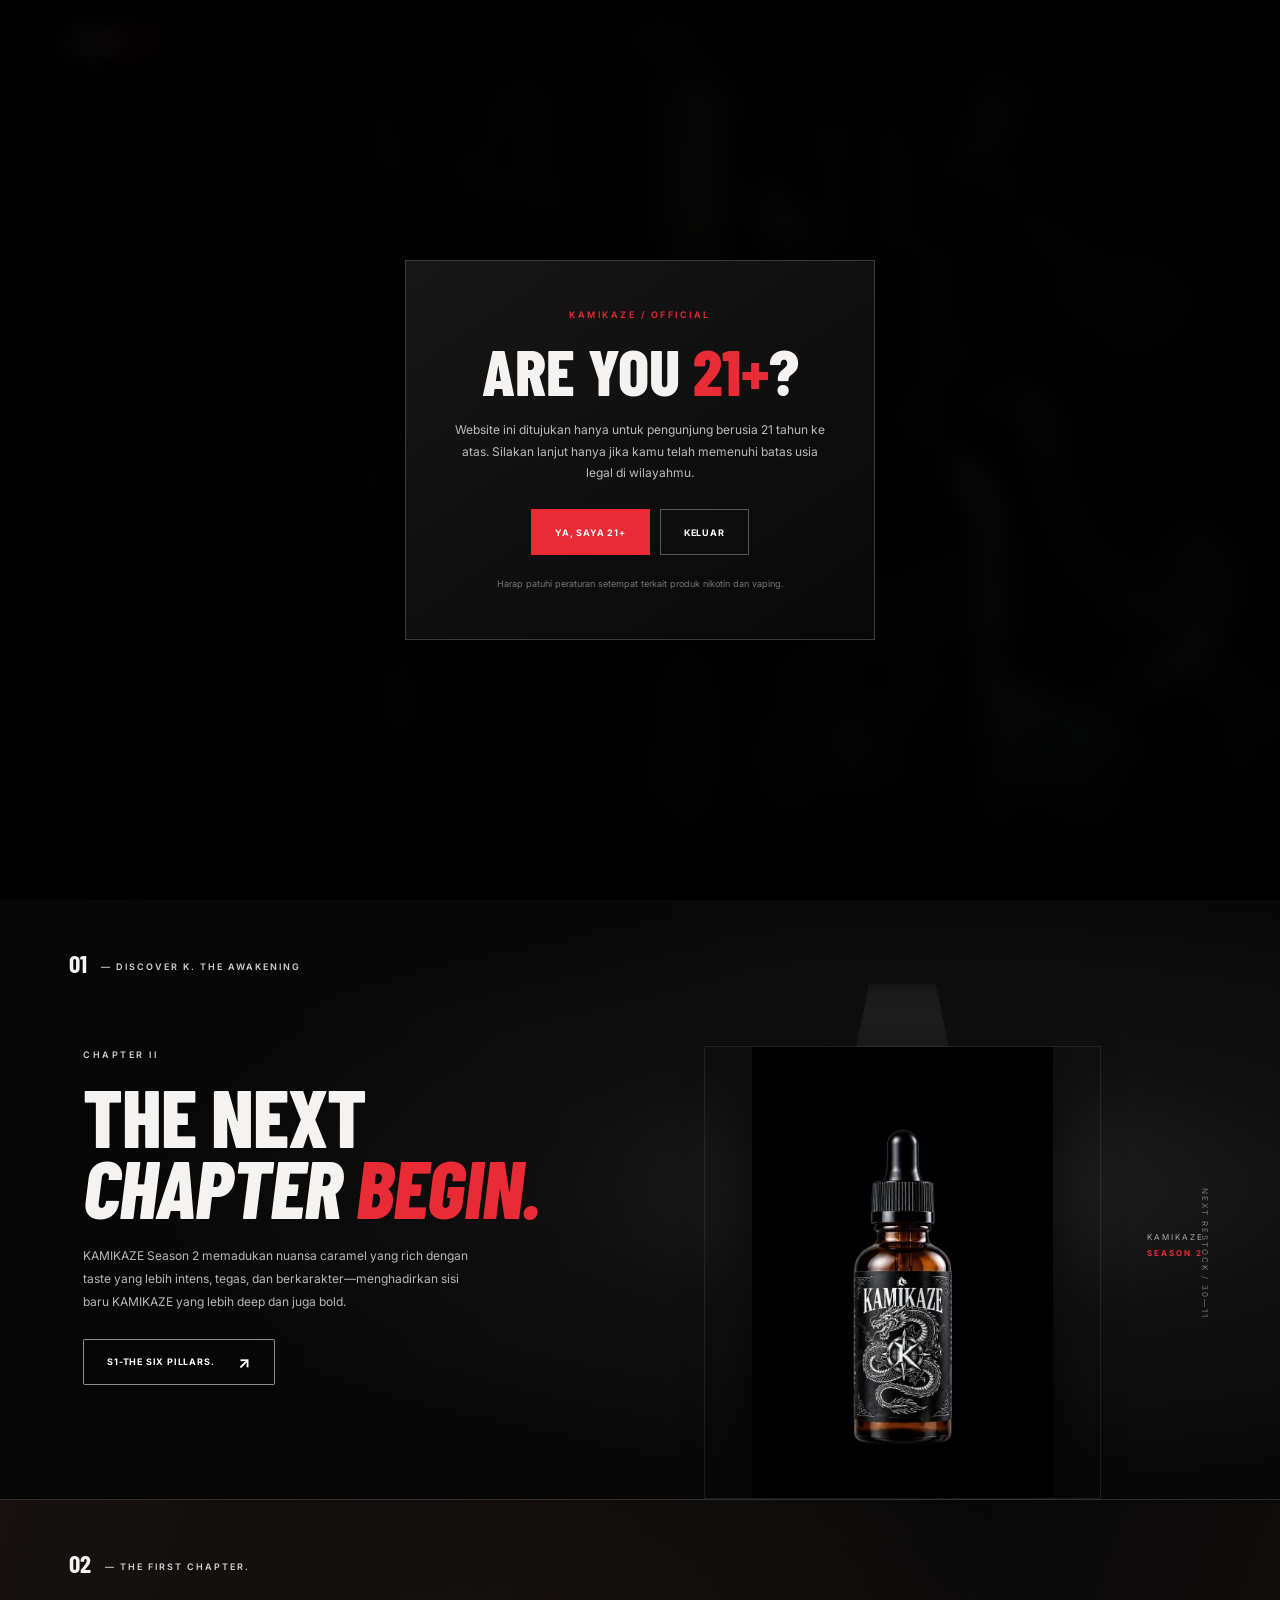
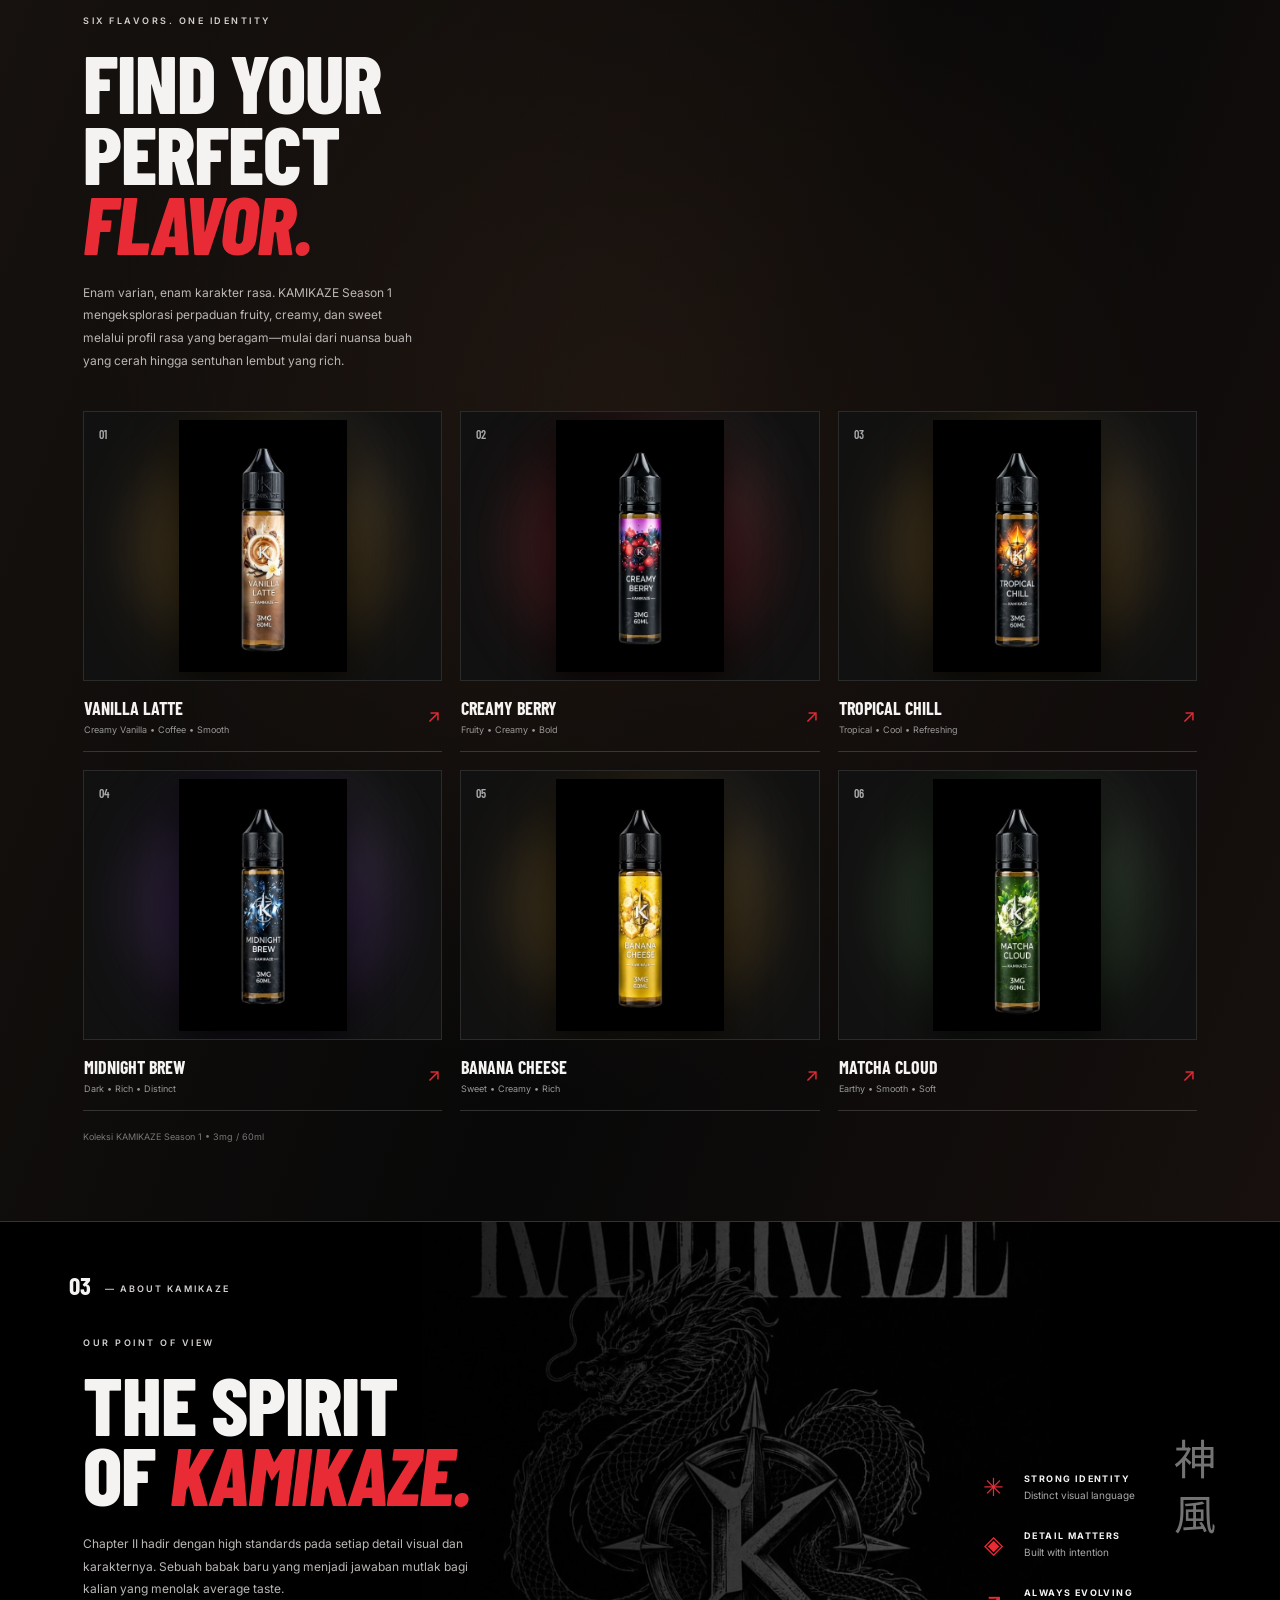
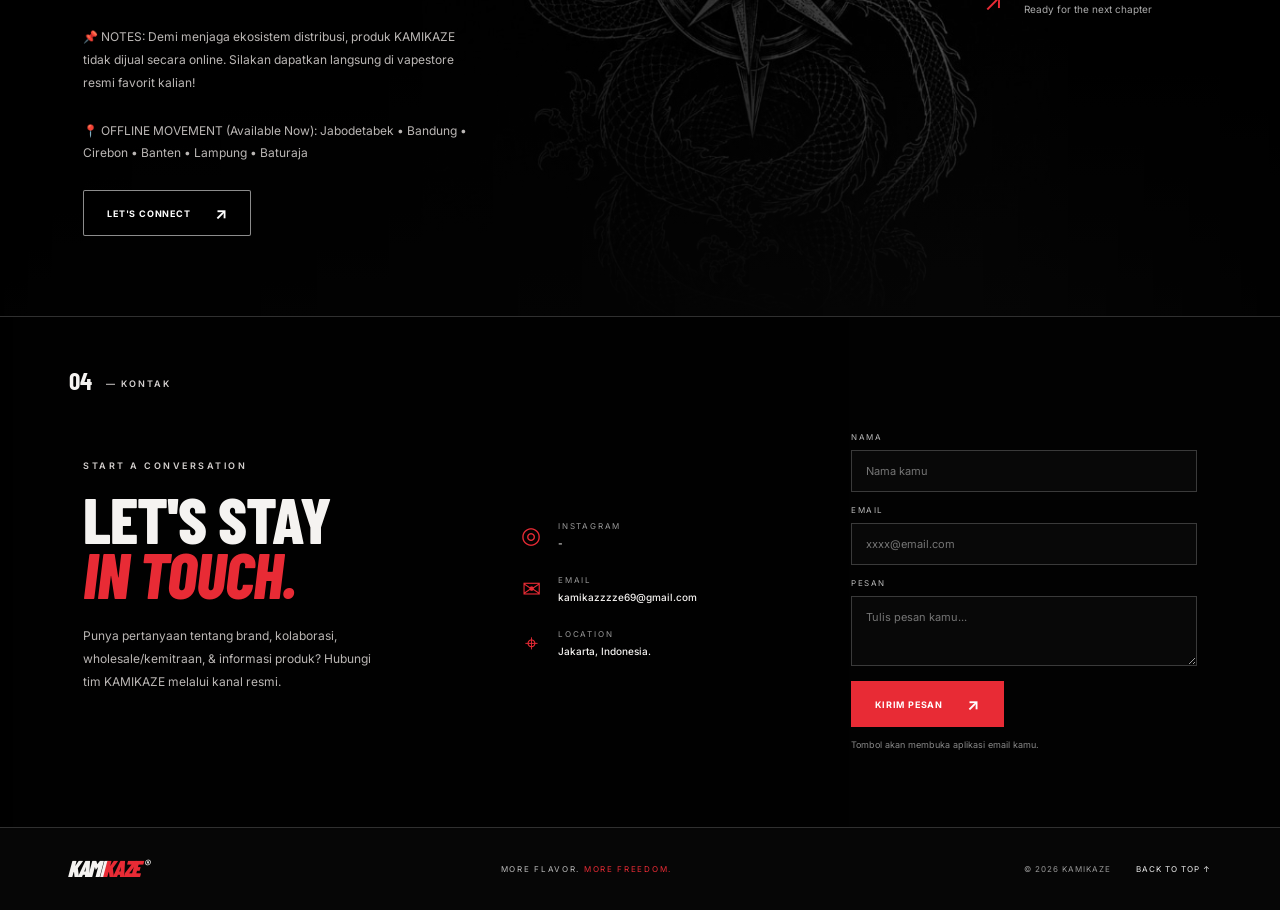
==== commit 7905982f: "Update index.html" ====
--- a/index.html
+++ b/index.html
@@ -12,6 +12,13 @@
   <link href="https://fonts.googleapis.com/css2?family=Barlow+Condensed:wght@400;500;600;700;800;900&family=Inter:wght@300;400;500;600;700&display=swap" rel="stylesheet">
   <link rel="stylesheet" href="styles.css">
   <script defer src="script.js"></script>
+
+  <!-- KTP LINK BIAR ADA COVER DI WA -->
+<meta property="og:title" content="Kamikaze" />
+<meta property="og:description" content="Web portfolio gue, cek dimari" />
+<meta property="og:image" content="https://kamikazzzze69.github.io/kamikaze/cover.jpg" />
+<meta property="og:url" content="https://kamikazzzze69.github.io/kamikaze/" />
+<meta name="twitter:card" content="summary_large_image" />
 </head>
 <body>
   <div class="age-gate" id="ageGate" role="dialog" aria-modal="true" aria-labelledby="ageTitle">
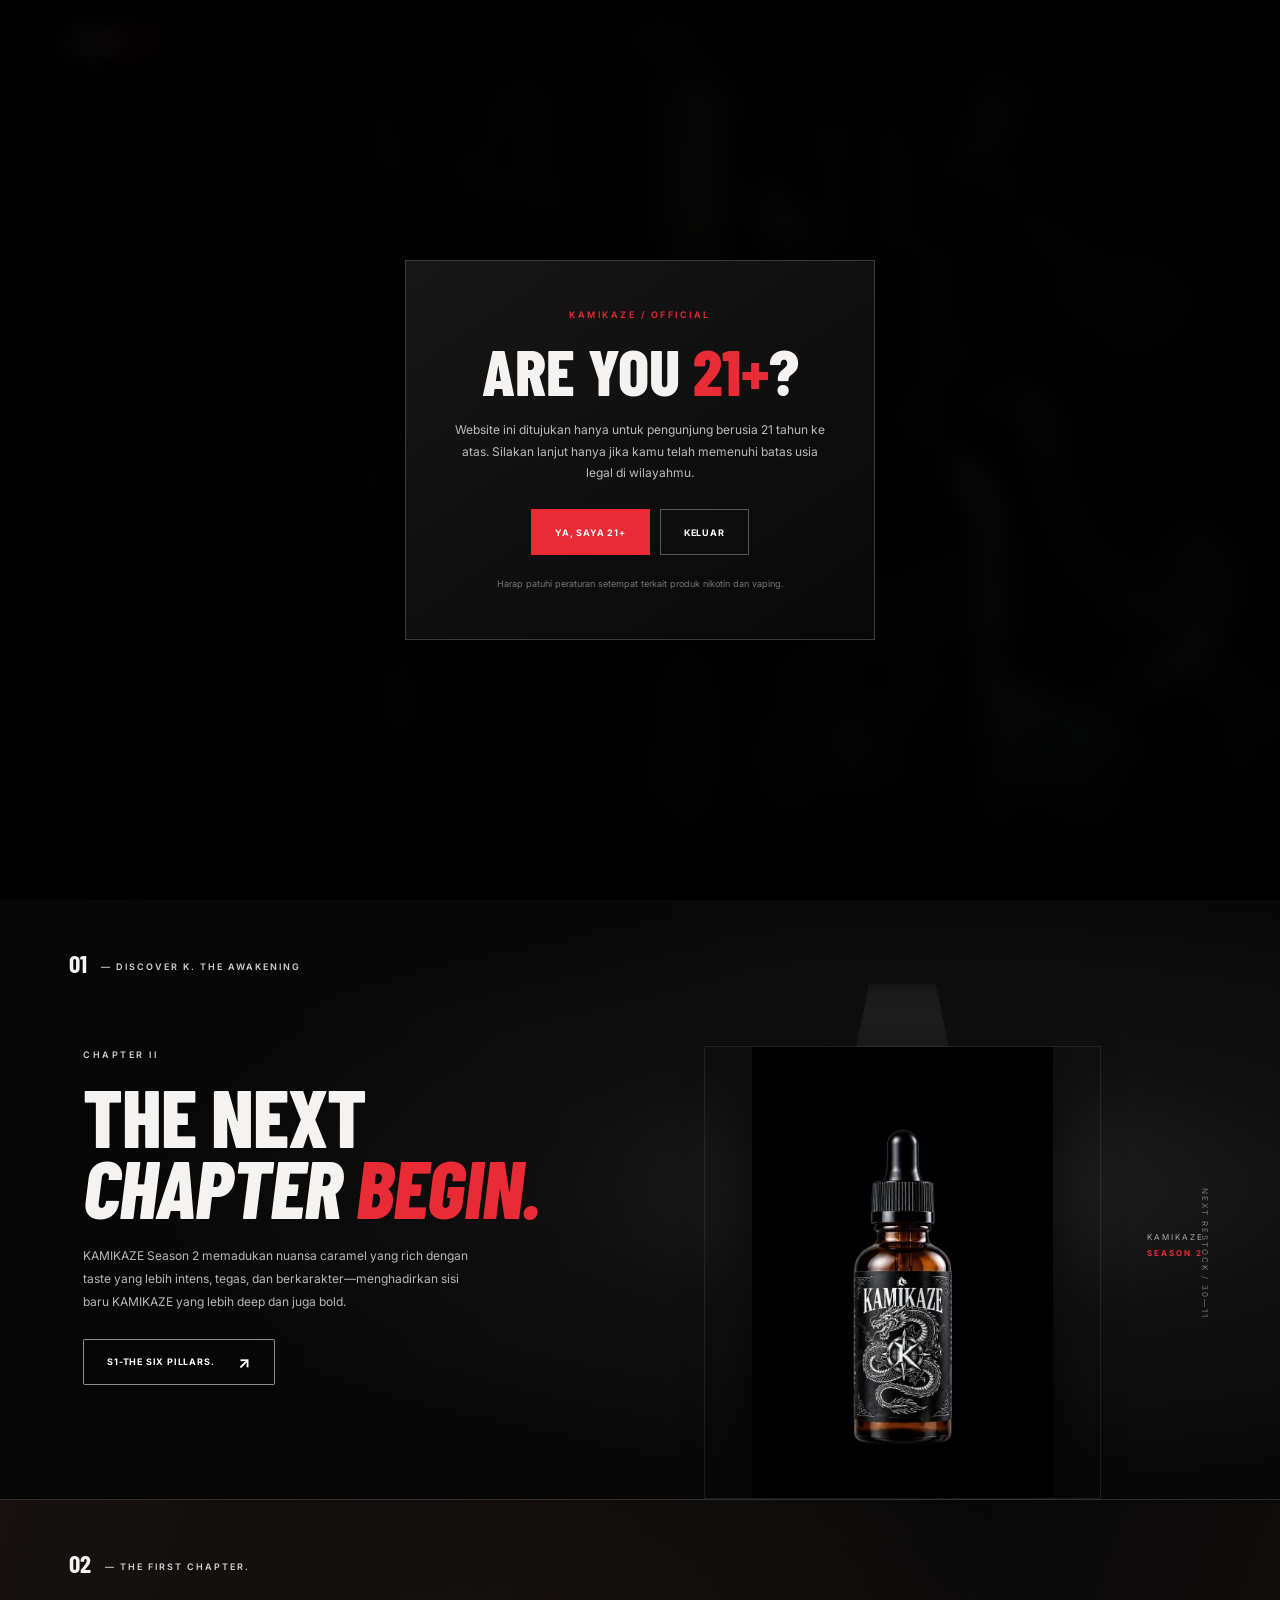
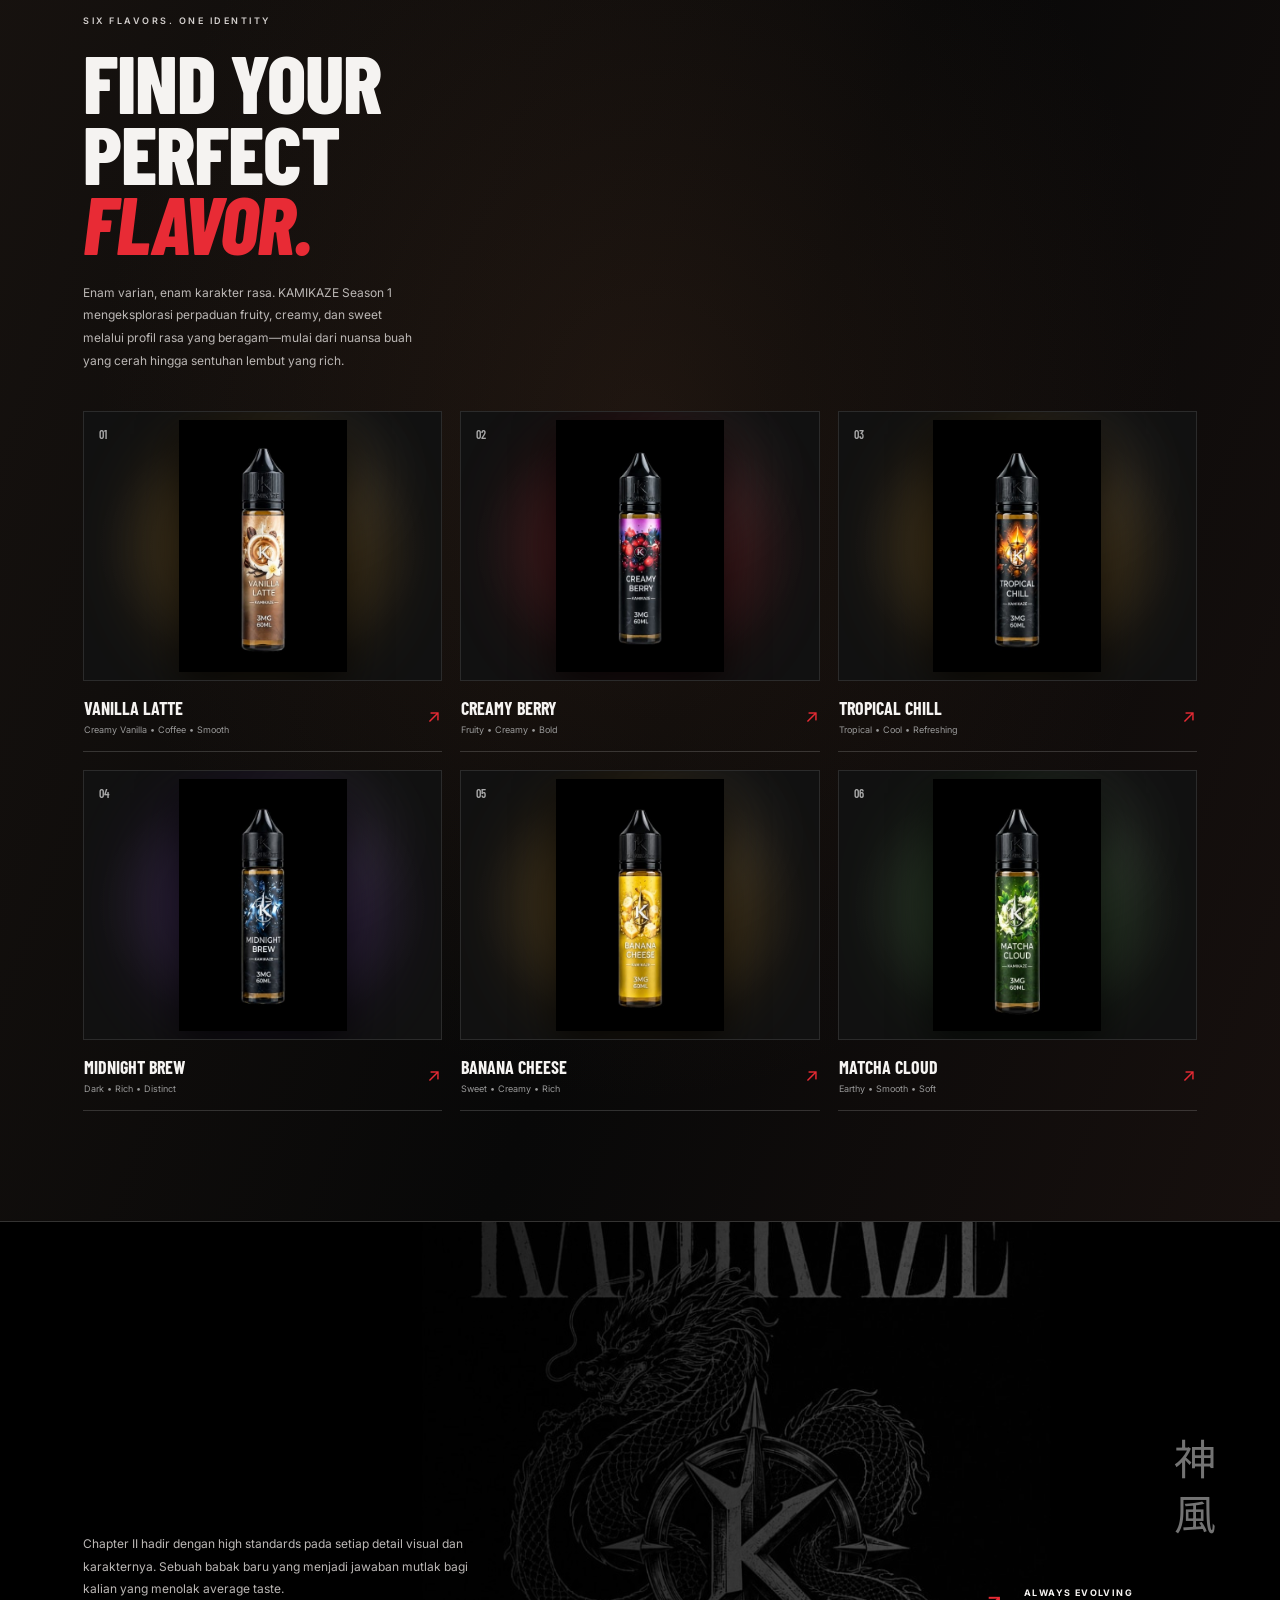
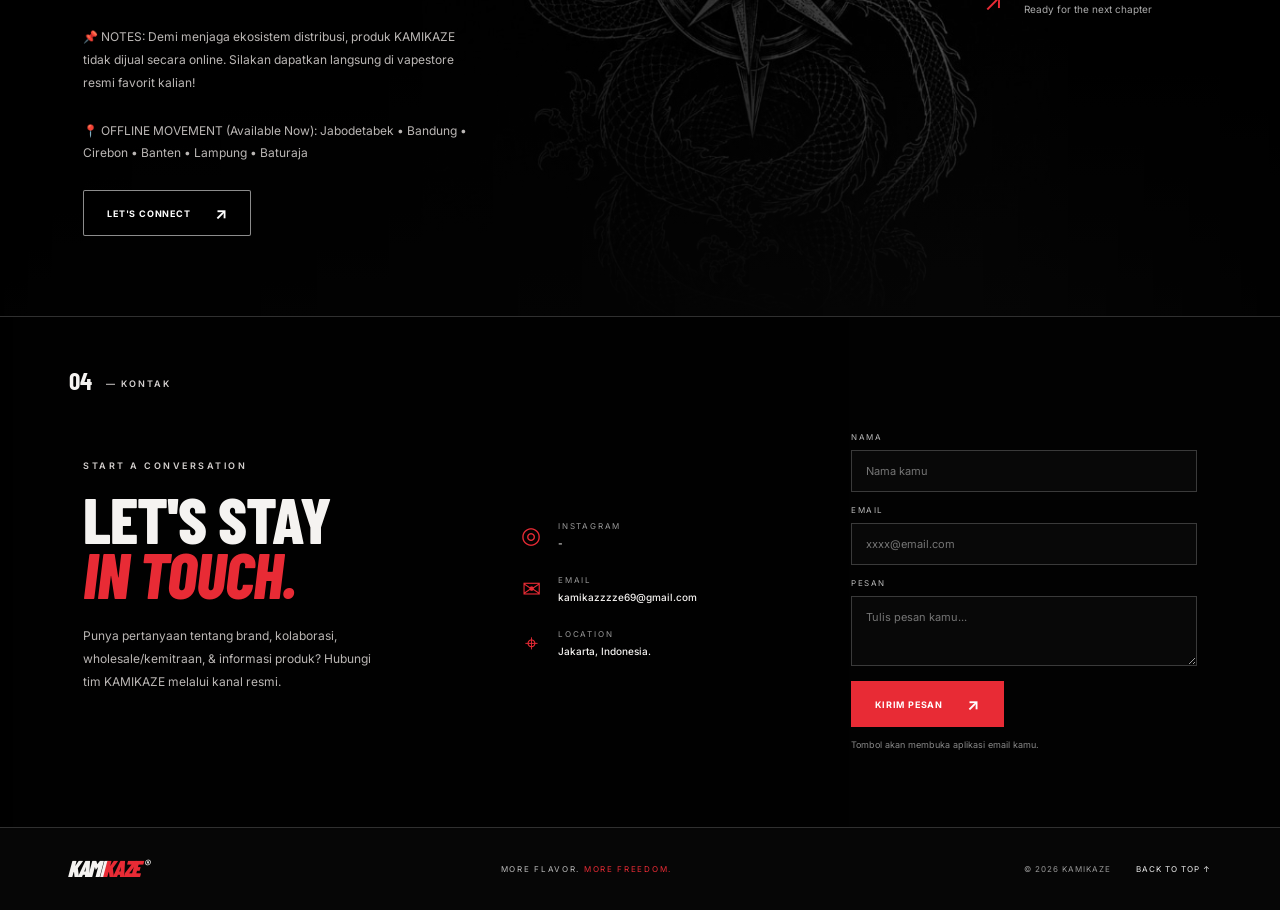
==== commit e9a981d8: "Update index.html" ====
--- a/index.html
+++ b/index.html
@@ -14,11 +14,13 @@
   <script defer src="script.js"></script>
 
   <!-- KTP LINK BIAR ADA COVER DI WA -->
-<meta property="og:title" content="Kamikaze" />
-<meta property="og:description" content="Web portfolio gue, cek dimari" />
-<meta property="og:image" content="https://kamikazzzze69.github.io/kamikaze/cover.jpg" />
-<meta property="og:url" content="https://kamikazzzze69.github.io/kamikaze/" />
-<meta name="twitter:card" content="summary_large_image" />
+<!-- KTP LINK BIAR ADA COVER DI WA -->
+<meta property="og:type" content="website">
+<meta property="og:title" content="KAMIKAZE">
+<meta property="og:description" content="More Flavor. More Freedom. Jelajahi identitas, cerita, dan varian rasa Kamikaze.">
+<meta property="og:image" content="https://kamikazzzze69.github.io/kamikaze/image/cover.jpg">
+<meta property="og:url" content="https://kamikazzzze69.github.io/kamikaze/">
+<meta name="twitter:card" content="summary_large_image">
 </head>
 <body>
   <div class="age-gate" id="ageGate" role="dialog" aria-modal="true" aria-labelledby="ageTitle">
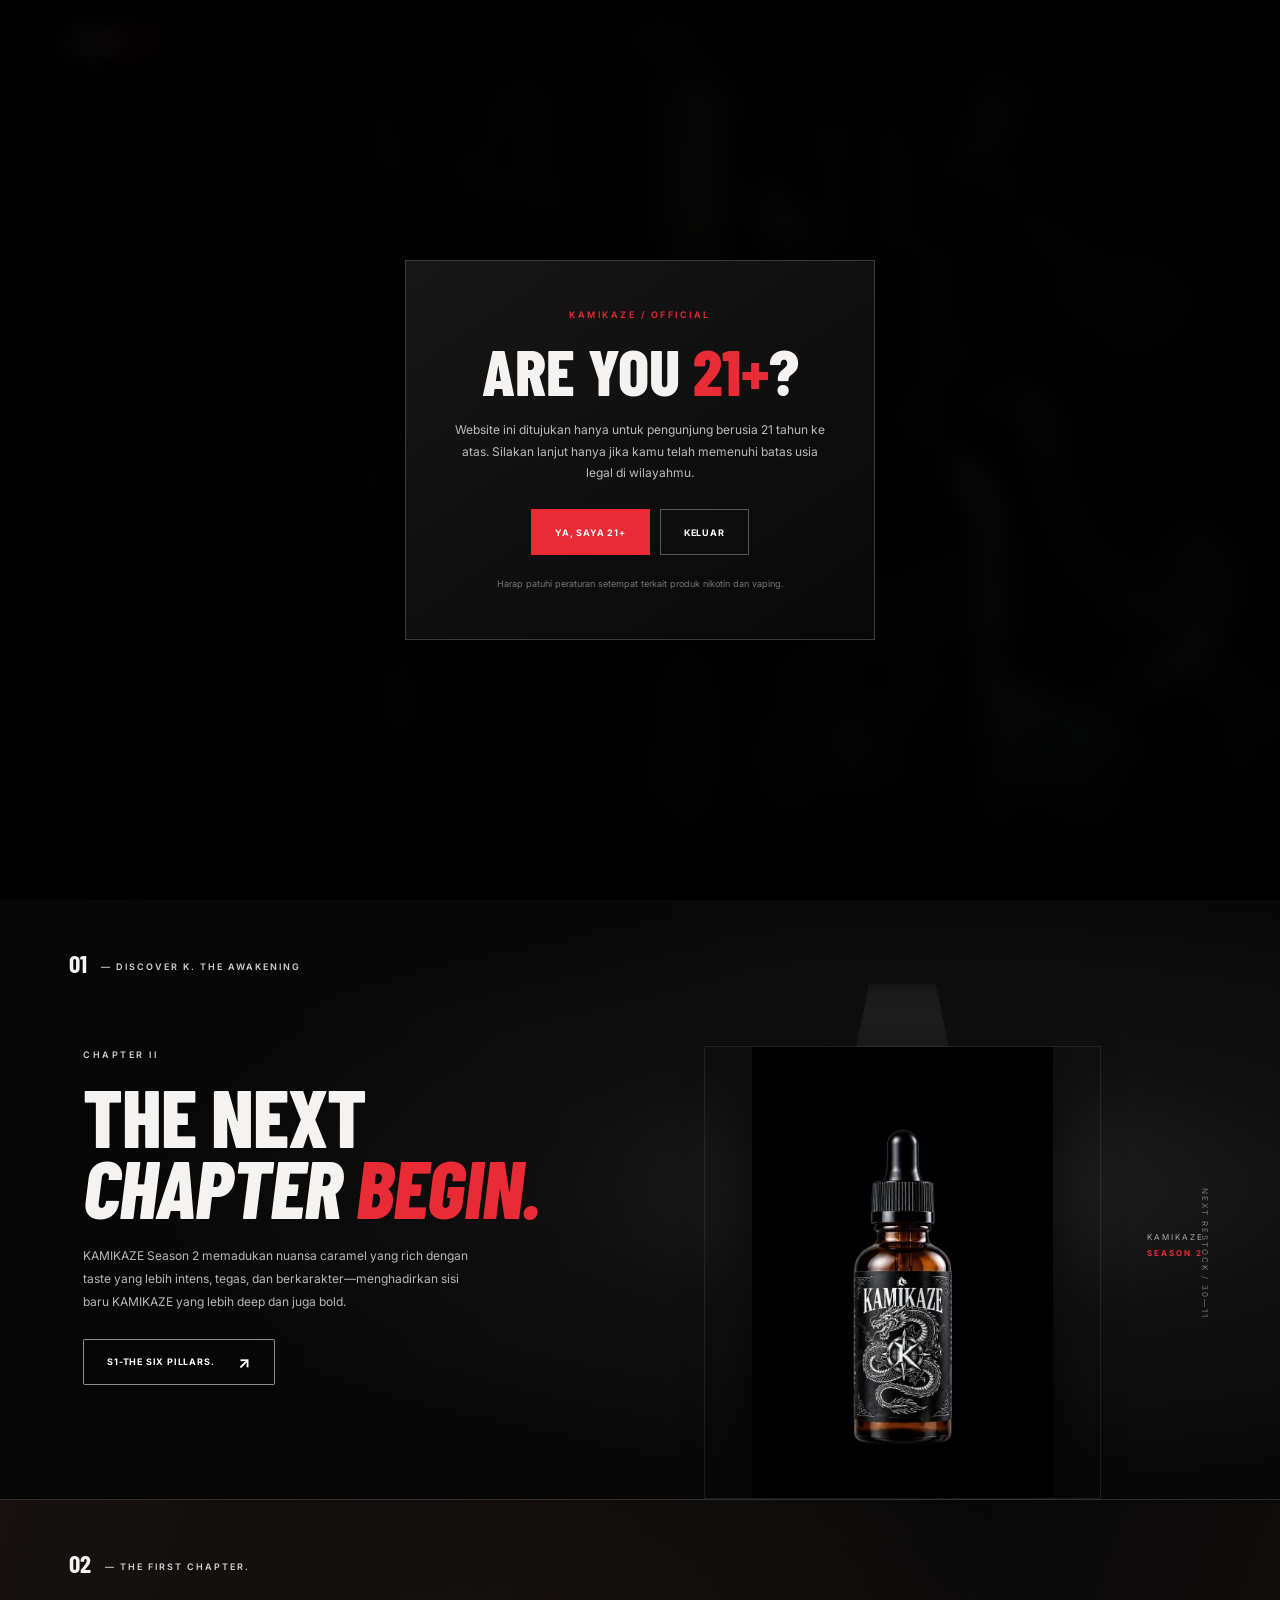
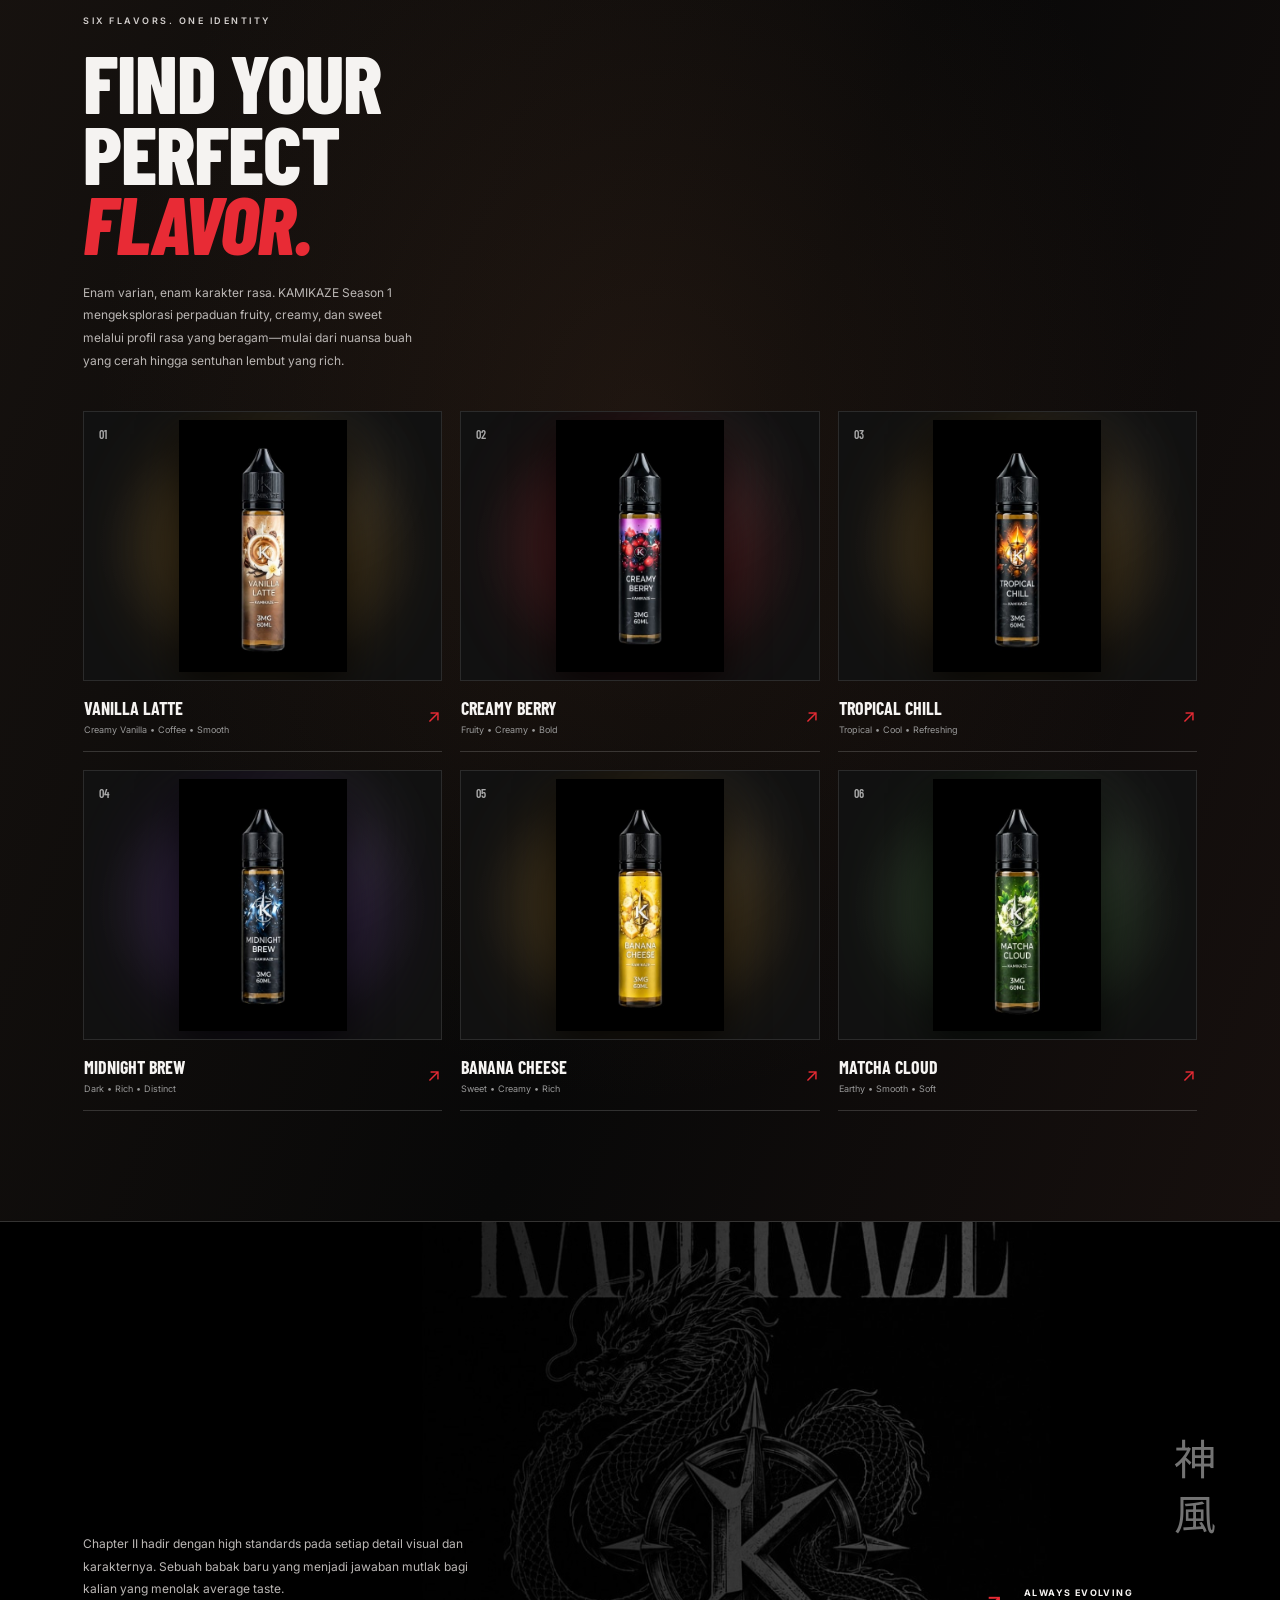
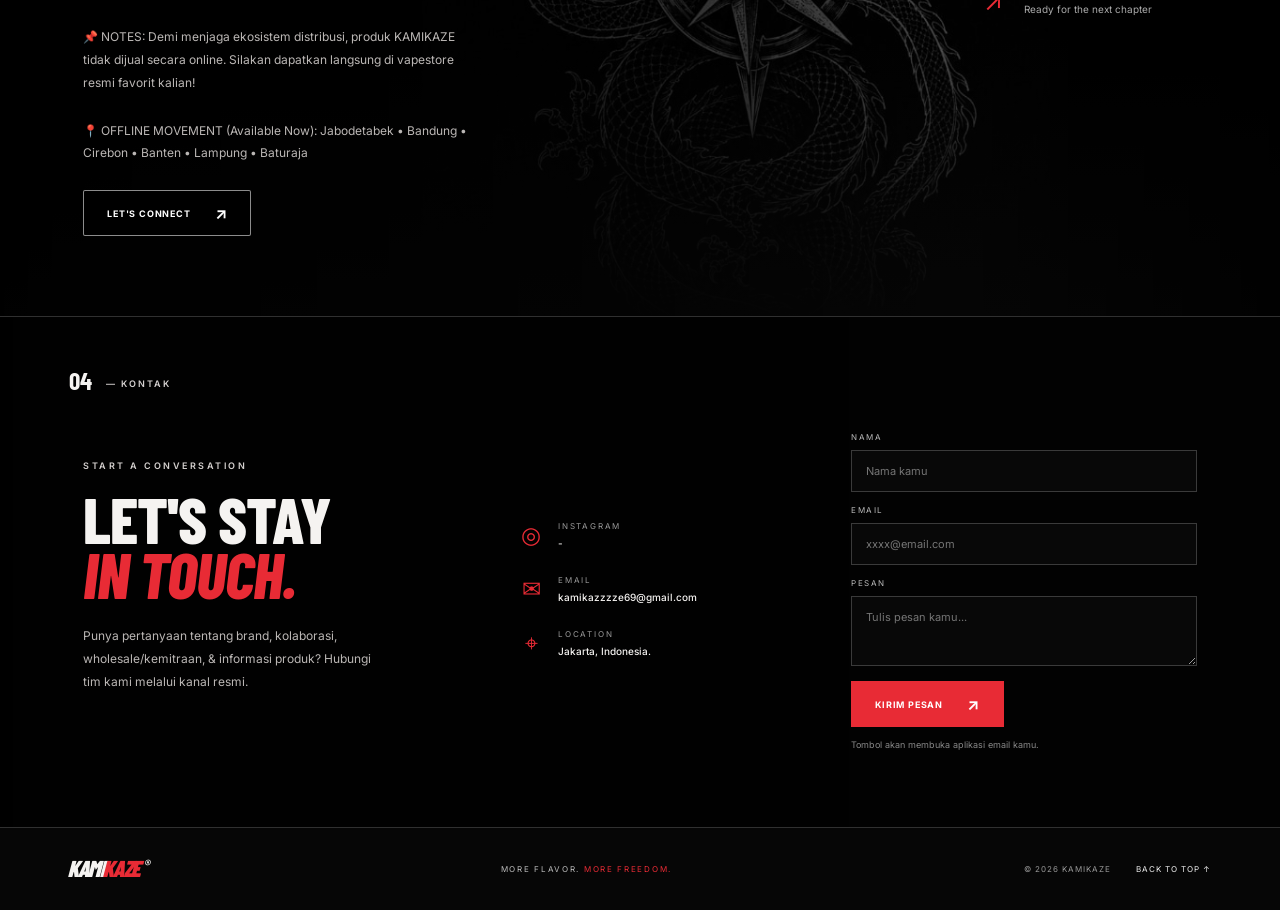
==== commit f361b0ae: "Update index.html" ====
--- a/index.html
+++ b/index.html
@@ -148,7 +148,7 @@
       <div class="contact-intro">
         <p class="eyebrow reveal">START A CONVERSATION</p>
         <h2 class="section-title reveal">LET'S STAY<br><span class="red italic">IN TOUCH.</span></h2>
-        <p class="body-copy reveal">Punya pertanyaan tentang brand, kolaborasi, wholesale/kemitraan, & informasi produk? Hubungi tim KAMIKAZE melalui kanal resmi.</p>
+        <p class="body-copy reveal">Punya pertanyaan tentang brand, kolaborasi, wholesale/kemitraan, & informasi produk? Hubungi tim kami melalui kanal resmi.</p>
       </div>
       <div class="contact-details reveal">
         <a href="https://instagram.com/" target="_blank" rel="noreferrer"><span>◎</span><div><small>INSTAGRAM</small><b>-</b></div></a>
